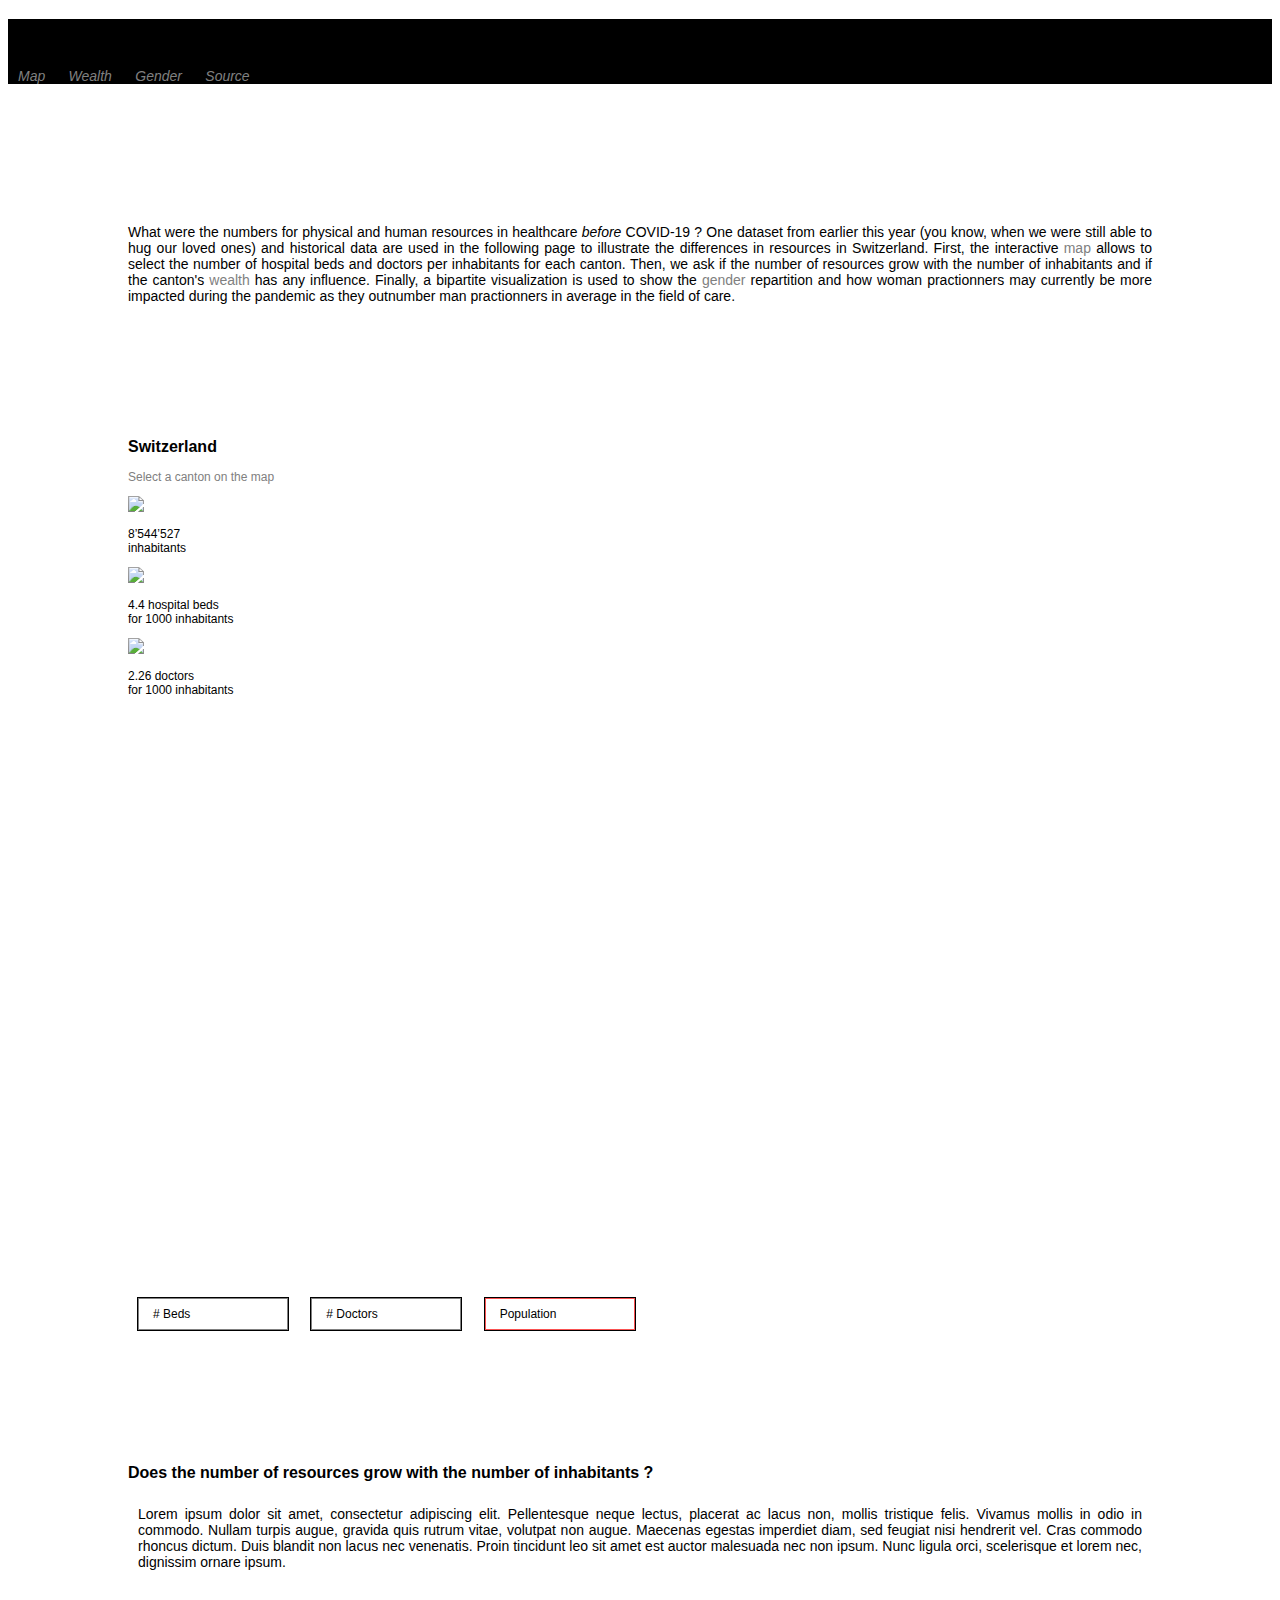
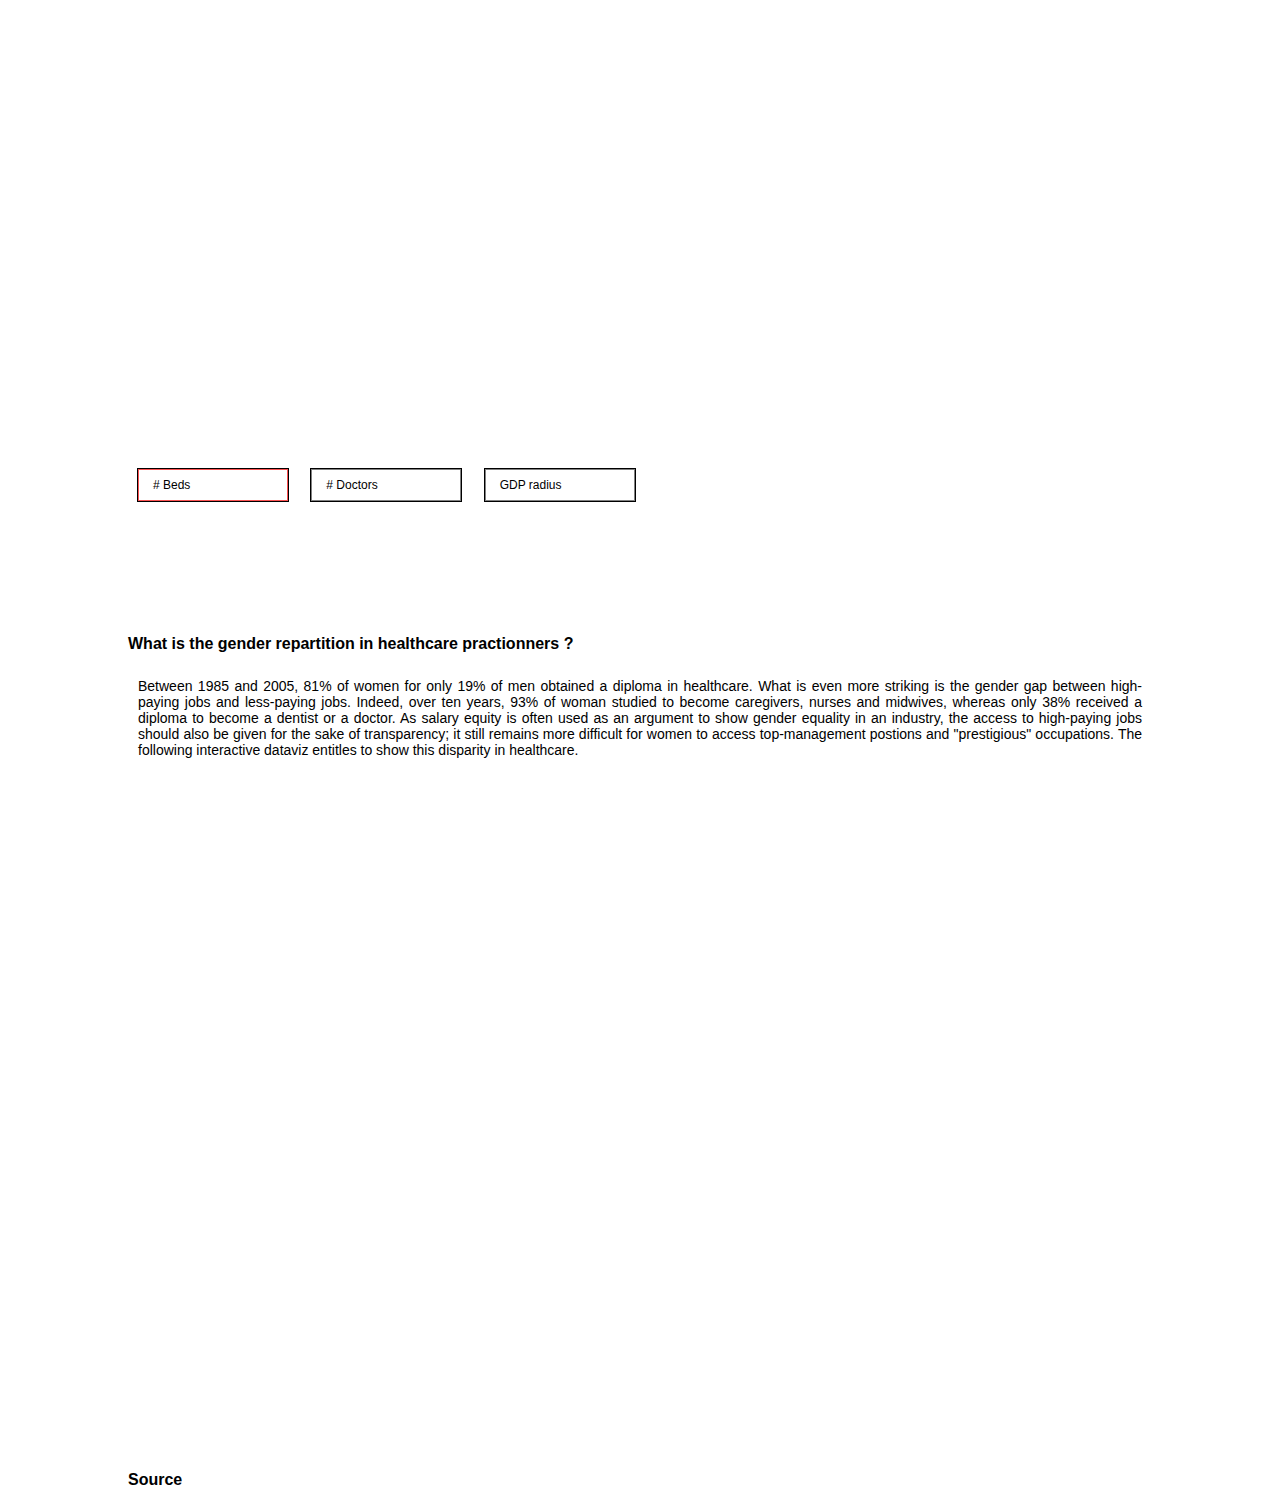
==== website/index.html @ 3dd5ef00 "Legend bubble adapting to radius" ====
<!DOCTYPE html>
<html lang="en">

<head>
    <title>Data Viz Project</title>
    <meta charset="utf-8">
    <meta name="viewport" content="width=device-width, user-scalable=no, minimum-scale=1.0, maximum-scale=1.0">
    <link rel="stylesheet" href="stylesheet/basic.css">
    <link rel="stylesheet" href="stylesheet/custom.css">
    <script src="https://ajax.googleapis.com/ajax/libs/jquery/3.1.1/jquery.min.js"></script>
</head>

<body class="w3-black">
    <header class="w3-top w3-center w3-padding-8">
        <h1>Healthcare Resources in Switzerland</h1>
        <div>
            <a class="btn" href="#section1">Map</a>
            <a class="btn" href="#section2">Wealth</a>
            <a class="btn" href="#section3">Gender</a>
            <a class="btn" href="#section4">Source</a>
        </div>
    </header>

    <!-- Main Content -->
    <div class="w3-animate-zoom w3-center ">
        <!-- Intro -->
        <div>
            <p class="sectionText" style="padding-top: 130px;">
                What were the numbers for physical and human resources in healthcare <i>before</i> COVID-19 ? One dataset from earlier this year (you know, when we were still able to hug our loved ones) and historical data are used in the following page
                to illustrate the differences in resources in Switzerland. First, the interactive
                <a href="#section1">map</a> allows to select the number of hospital beds and doctors per inhabitants for each canton. Then, we ask if the number of resources grow with the number of inhabitants and if the canton's <a href="#section2">wealth</a>                has any influence. Finally, a bipartite visualization is used to show the <a href="#section3">gender</a> repartition and how woman practionners may currently be more impacted during the pandemic as they outnumber man practionners in average
                in the field of care.
            </p>
        </div>
        <!-- Section 1: Interactive Map -->
        <div class="sectionPanel" id="section1">
            <h3 id="indicator-name">Switzerland</h3>
            <p> <a>Select a canton on the map</a></p>
            <div class="sectionIcons">
                <div class="w3-third">
                    <img class="icon" src="resources/demographic-icon.svg">
                    <p id="indicator-demographic">8’544’527 <br>inhabitants</p>
                </div>
                <div class="w3-third">
                    <img class="icon" src="resources/bed-icon.svg">
                    <p id="indicator-beds">4.4 hospital beds <br>for 1000 inhabitants</p>
                </div>
                <div class="w3-third">
                    <img class="icon" src="resources/doctor-icon.svg">
                    <p id="indicator-doctors">2.26 doctors <br>for 1000 inhabitants</p>
                </div>
            </div>
            <svg id="cholorpleth" width="100% " height="80%" viewBox="0 0 1280 720"></svg>
            <div class="btnCholorpleth">
                <div class="cholorplethButton" id="cholorpleth-beds"># Beds</div>
                <div class="cholorplethButton" id="cholorpleth-doctors"># Doctors</div>
                <div class="cholorplethButton activeCholorplethButton" id="cholorpleth-population">Population</div>
            </div>
        </div>

        <!-- Section 2: Bubble Chart -->
        <div class="sectionPanel" id="section2">
            <h3> Does the number of resources grow with the number of inhabitants ?</h3>
            <p class="sectionText">Lorem ipsum dolor sit amet, consectetur adipiscing elit. Pellentesque neque lectus, placerat ac lacus non, mollis tristique felis. Vivamus mollis in odio in commodo. Nullam turpis augue, gravida quis rutrum vitae, volutpat non augue. Maecenas
                egestas imperdiet diam, sed feugiat nisi hendrerit vel. Cras commodo rhoncus dictum. Duis blandit non lacus nec venenatis. Proin tincidunt leo sit amet est auctor malesuada nec non ipsum. Nunc ligula orci, scelerisque et lorem nec, dignissim
                ornare ipsum.
            </p>
            <svg id="bubbleChart" width="100%" height="80%" viewBox="0 0 1280 720"></svg>
            <div class="bubbleBtn">
                <div class="bubbleChartButton btnResources activeButton" id="btn-beds"># Beds</div>
                <div class="bubbleChartButton btnResources" id="btn-doctors"># Doctors</div>
                <div class="bubbleChartButton btnRadius" id="btn-radius-w">GDP radius</div>
            </div>
        </div>

        <!-- Section 3: Bipartite Graph -->
        <div class="sectionPanel" id="section3">
            <h3> What is the gender repartition in healthcare practionners ? </h3>
            <p class="sectionText"> Between 1985 and 2005, 81% of women for only 19% of men obtained a diploma in healthcare. What is even more striking is the gender gap between high-paying jobs and less-paying jobs. Indeed, over ten years, 93% of woman studied to become caregivers,
                nurses and midwives, whereas only 38% received a diploma to become a dentist or a doctor. As salary equity is often used as an argument to show gender equality in an industry, the access to high-paying jobs should also be given for the
                sake of transparency; it still remains more difficult for women to access top-management postions and "prestigious" occupations. The following interactive dataviz entitles to show this disparity in healthcare.
            </p>
            <svg id="bipartite" width="100%" height="80%" viewBox="0 0 1280 720"></svg>
        </div>

        <!-- Section 4: Source -->
        <div class="sectionPanel" id="section4">
            <h3> Source</h3>
        </div>
    </div>
    <!-- Load Scripts -->
    <script src="lib/d3.min.js"></script>
    <script src="lib/topojson.min.js"></script>
    <script src="lib/viz.min.js"></script>
    <script src="javascript/main.js"></script>
    <script src="javascript/buttons.js"></script>
    <script src="javascript/interactiveSwissMap.js"></script>
    <script src="javascript/bubbleChart.js"></script>
    <script src="javascript/genderBipartite.js"></script>
</body>
</htm
---- website/stylesheet/custom.css ----
html {
        scroll-behavior: smooth;
        font-family: "Avant Garde", Avantgarde, "Century Gothic", CenturyGothic, AppleGothic, sans-serif;
        font-size: 12px;
    }
    
    h1 {
        font-family: "Avant Garde", Avantgarde, "Century Gothic", CenturyGothic, AppleGothic, sans-serif;
        font-size: 28px;
        font-style: normal;
        font-variant: normal;
        font-weight: 700;
        line-height: 30px;
    }
    
    h3 {
        font-family: "Avant Garde", Avantgarde, "Century Gothic", CenturyGothic, AppleGothic, sans-serif;
        font-size: 16px;
        font-style: normal;
        font-variant: normal;
        font-weight: 700;
        line-height: 15.4px;
        padding-top: 45px;
    }
    
    p {
        font-size: 12px;
    }
    
    .sectionPanel {
        margin-left: auto;
        margin-right: auto;
        max-width: 1024px;
        padding-top: 64px;
    }
    
    .sectionText {
        max-width: 1024px;
        margin: auto;
        text-align: justify;
        padding: 10px;
        margin: 30;
        font-size: 14px;
    }
    
    a {
        text-decoration: none;
        color: grey;
    }
    
    .topnav {
        overflow: hidden;
        background-color: black;
        font-family: "Avant Garde", Avantgarde, "Century Gothic", CenturyGothic, AppleGothic, sans-serif;
    }
    
    .btn {
        border: none;
        outline: none;
        padding: 10px 10px;
        cursor: pointer;
        font-size: 14px;
        font-style: italic;
    }
    
    .active,
    .btn:hover {
        color: white;
        font-style: bold;
    }
    
    header {
        background-color: #000000;
        opacity: 1.0;
        margin-bottom: 10px;
    }
    
    footer {
        font-size: 9px;
        color: #808080;
        bottom: 0;
    }
    /* Labels */
    
    .label,
    .label-bipartite,
    .label-canton,
    .label-bubble {
        fill-opacity: 1;
        fill: rgb(255, 255, 255);
        font-size: 14px;
        font-family: "Avant Garde", Avantgarde, "Century Gothic", CenturyGothic, AppleGothic, sans-serif;
    }
    /* MAP */
    
    .canton {
        stroke-width: 0.5px;
        stroke: rgb(255, 255, 255);
    }
    
    .cholorplethButton {
        cursor: pointer;
        border: 1px solid grey;
        outline-style: solid;
        outline-width: 0.3px;
        display: inline-block;
        padding: 8px 14px;
        margin: 10px;
        font-size: 12px;
        width: 120px;
    }
    
    .cholorplethButton:hover {
        outline-width: 3px;
    }
    
    .activeCholorplethButton {
        border: 1px solid #F95151;
    }
    
    .btnCholorpleth {
        margin-top: 0px;
    }
    /* BUBBLE CHART */
    
    .bubbleChartButton {
        cursor: pointer;
        border: 1px solid grey;
        outline-style: solid;
        outline-width: 0.3px;
        display: inline-block;
        padding: 8px 14px;
        margin: 10px;
        font-size: 12px;
        width: 120px;
    }
    
    .bubbleChartButton:hover {
        outline-width: 3px;
    }
    
    .activeButton {
        border: 1px solid #F95151;
    }
    
    .bubbleBtn {
        margin-top: -100px;
    }
    
    circle {
        stroke: white;
        stroke-width: 1px;
    }
    
    .bubble-blue {
        fill: #4287f5;
    }
    
    .bubble-red {
        fill: #F95151;
    }
    
    .legend-bubble {
        fill-opacity: 1;
        fill: rgb(255, 255, 255);
        font-size: 14px;
        font-family: "Avant Garde", Avantgarde, "Century Gothic", CenturyGothic, AppleGothic, sans-serif;
    }
    /* BIPARTITE */
    
    .mainBars {
        shape-rendering: auto;
        fill-opacity: 0;
        stroke-width: 2px;
        stroke: rgb(255, 255, 255);
        stroke-opacity: 0;
    }
    
    .subBars {
        shape-rendering: crispEdges;
    }
    
    .edges {
        stroke: none;
        fill-opacity: 0.3;
    }
    
    .perc {
        fill-opacity: 0.6;
        fill: rgb(255, 255, 255);
        font-size: 10px;
        font-family: "Avant Garde", Avantgarde, "Century Gothic", CenturyGothic, AppleGothic, sans-serif;
    }
    
    @media only screen and (max-device-width: 993px) {
        h3 {
            font-size: 12px;
            padding-top: 8px;
        }
        p {
            font-size: 10px;
        }
        .sectionText {
            font-size: 10px;
        }
        .sectionPanel {
            padding-top: 16px;
        }
        .icon {
            max-width: 8%;
            height: auto;
        }
        .bubbleChartButton {
            border: 1px solid grey;
            outline-style: solid;
            outline-width: 0.3px;
            padding: 3px 0px;
            margin: 1px;
            font-size: 8px;
            width: 70px;
        }
        .bubbleBtn {
            margin-top: -20px;
        }
        .cholorplethButton {
            border: 1px solid grey;
            outline-style: solid;
            outline-width: 0.3px;
            padding: 3px 0px;
            margin: 1px;
            font-size: 8px;
            width: 70px;
        }
    }
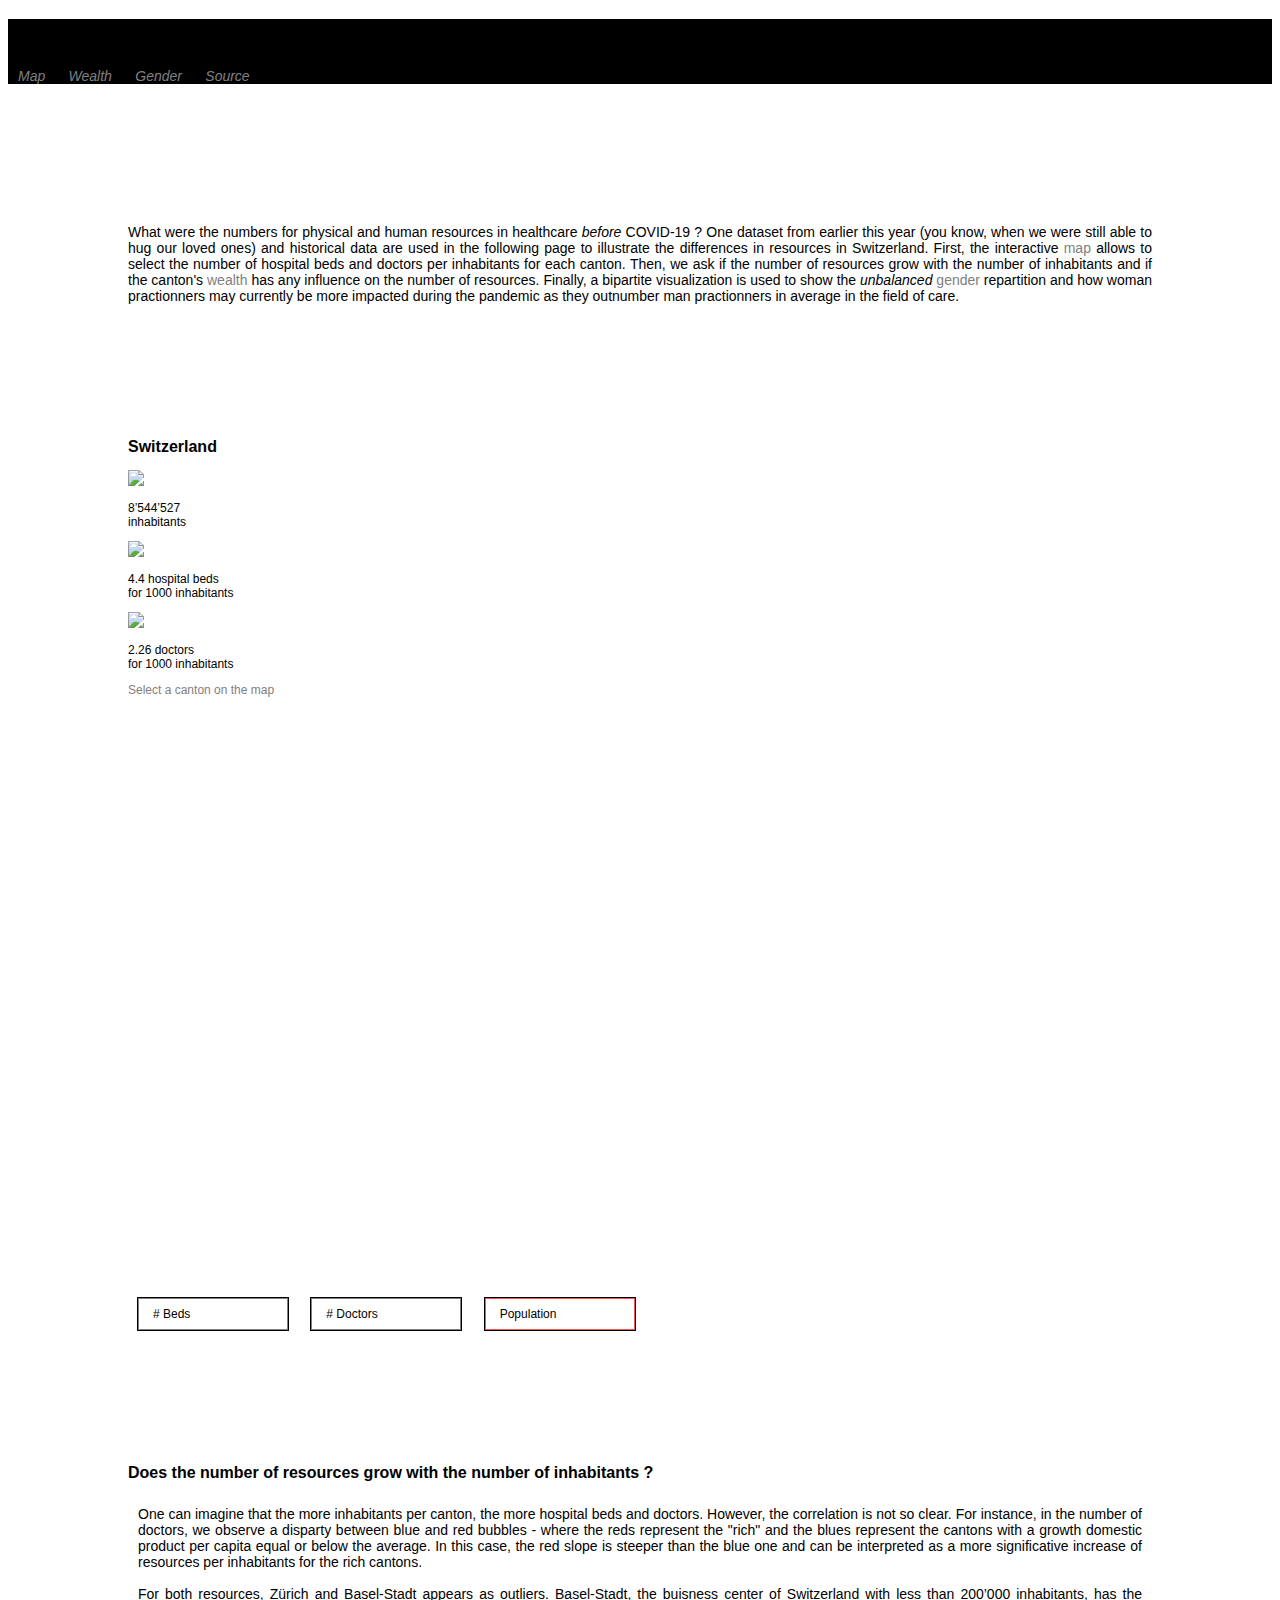
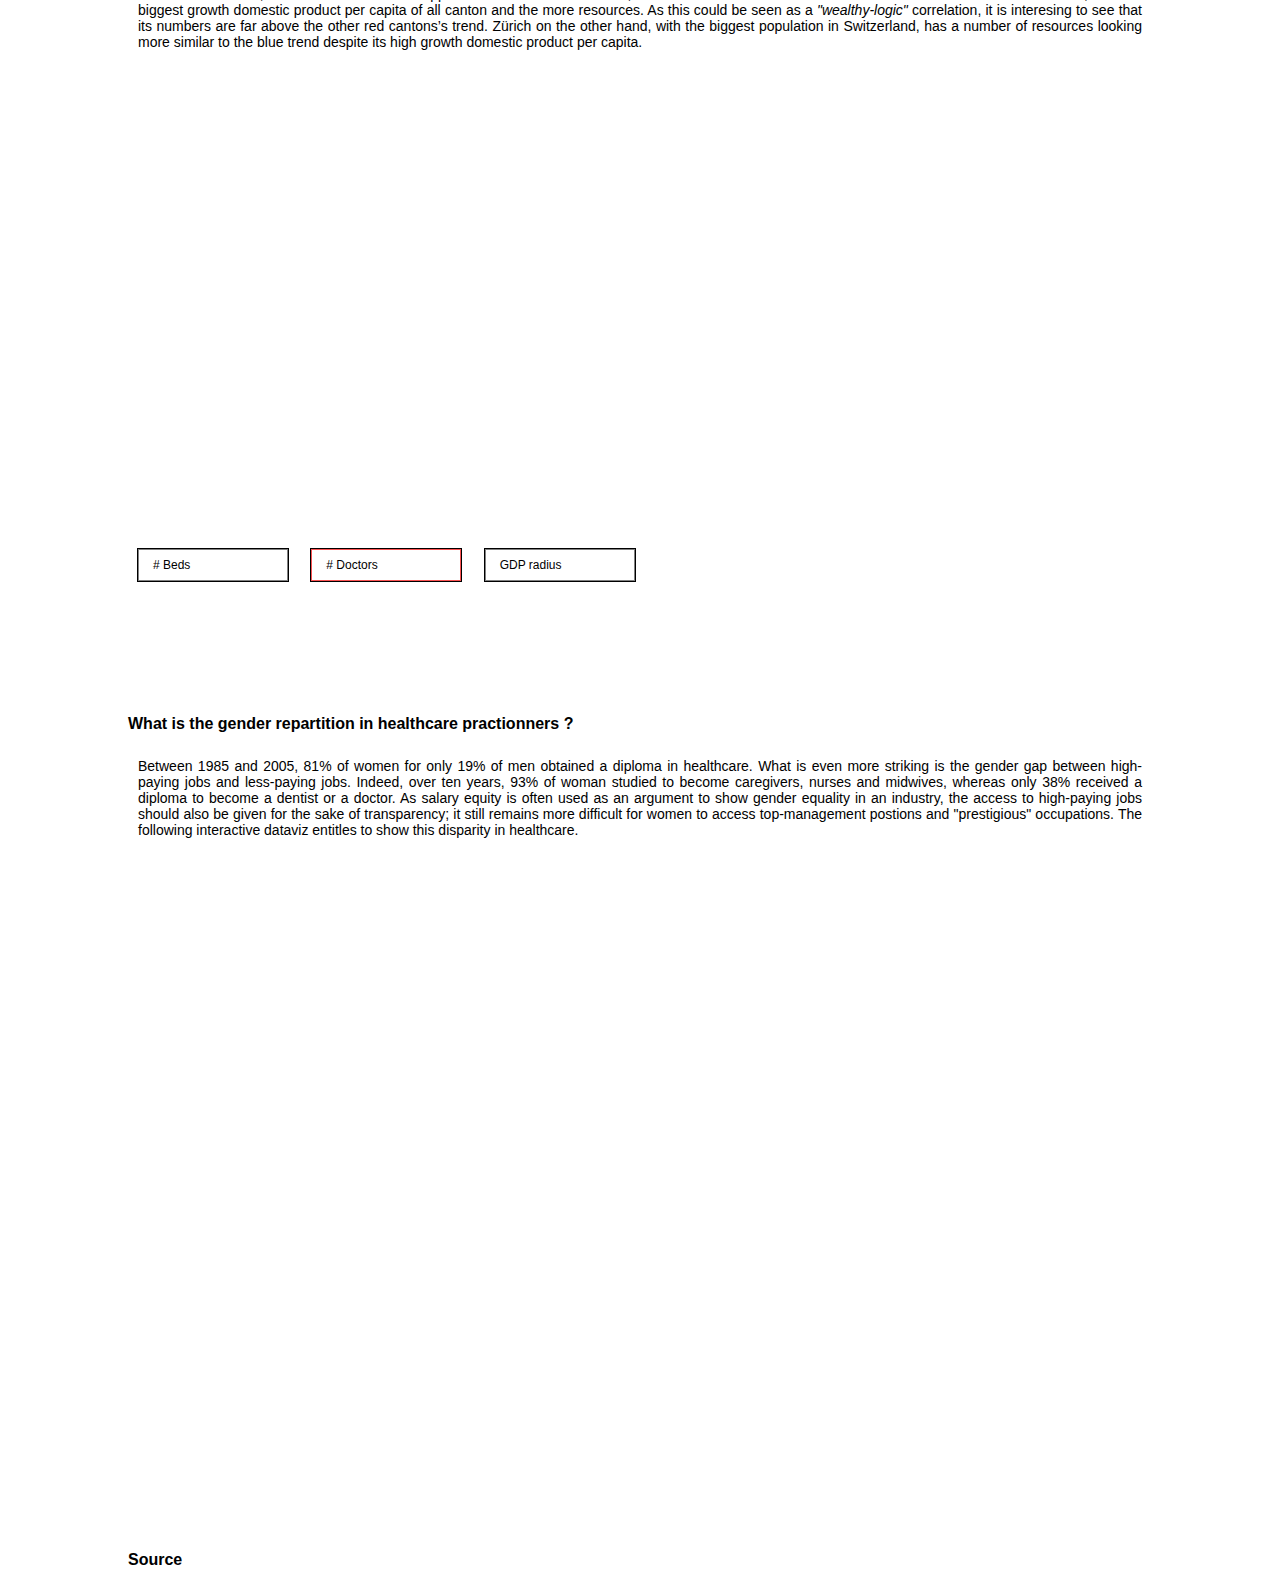
==== commit 82e2125f: "Text for second section" ====
--- a/website/index.html
+++ b/website/index.html
@@ -28,14 +28,13 @@
             <p class="sectionText" style="padding-top: 130px;">
                 What were the numbers for physical and human resources in healthcare <i>before</i> COVID-19 ? One dataset from earlier this year (you know, when we were still able to hug our loved ones) and historical data are used in the following page
                 to illustrate the differences in resources in Switzerland. First, the interactive
-                <a href="#section1">map</a> allows to select the number of hospital beds and doctors per inhabitants for each canton. Then, we ask if the number of resources grow with the number of inhabitants and if the canton's <a href="#section2">wealth</a>                has any influence. Finally, a bipartite visualization is used to show the <a href="#section3">gender</a> repartition and how woman practionners may currently be more impacted during the pandemic as they outnumber man practionners in average
-                in the field of care.
+                <a href="#section1">map</a> allows to select the number of hospital beds and doctors per inhabitants for each canton. Then, we ask if the number of resources grow with the number of inhabitants and if the canton's <a href="#section2">wealth</a>                has any influence on the number of resources. Finally, a bipartite visualization is used to show the <i>unbalanced</i> <a href="#section3">gender</a> repartition and how woman practionners may currently be more impacted during the pandemic
+                as they outnumber man practionners in average in the field of care.
             </p>
         </div>
         <!-- Section 1: Interactive Map -->
         <div class="sectionPanel" id="section1">
             <h3 id="indicator-name">Switzerland</h3>
-            <p> <a>Select a canton on the map</a></p>
             <div class="sectionIcons">
                 <div class="w3-third">
                     <img class="icon" src="resources/demographic-icon.svg">
@@ -49,6 +48,8 @@
                     <img class="icon" src="resources/doctor-icon.svg">
                     <p id="indicator-doctors">2.26 doctors <br>for 1000 inhabitants</p>
                 </div>
+                <p> <a>Select a canton on the map</a></p>
+
             </div>
             <svg id="cholorpleth" width="100% " height="80%" viewBox="0 0 1280 720"></svg>
             <div class="btnCholorpleth">
@@ -61,14 +62,18 @@
         <!-- Section 2: Bubble Chart -->
         <div class="sectionPanel" id="section2">
             <h3> Does the number of resources grow with the number of inhabitants ?</h3>
-            <p class="sectionText">Lorem ipsum dolor sit amet, consectetur adipiscing elit. Pellentesque neque lectus, placerat ac lacus non, mollis tristique felis. Vivamus mollis in odio in commodo. Nullam turpis augue, gravida quis rutrum vitae, volutpat non augue. Maecenas
-                egestas imperdiet diam, sed feugiat nisi hendrerit vel. Cras commodo rhoncus dictum. Duis blandit non lacus nec venenatis. Proin tincidunt leo sit amet est auctor malesuada nec non ipsum. Nunc ligula orci, scelerisque et lorem nec, dignissim
-                ornare ipsum.
+            <p class="sectionText">One can imagine that the more inhabitants per canton, the more hospital beds and doctors. However, the correlation is not so clear. For instance, in the number of doctors, we observe a disparty between blue and red bubbles - where the reds
+                represent the "rich" and the blues represent the cantons with a growth domestic product per capita equal or below the average. In this case, the red slope is steeper than the blue one and can be interpreted as a more significative increase
+                of resources per inhabitants for the rich cantons.
+
+                <br><br> For both resources, Zürich and Basel-Stadt appears as outliers. Basel-Stadt, the buisness center of Switzerland with less than 200’000 inhabitants, has the biggest growth domestic product per capita of all canton and the more
+                resources. As this could be seen as a <i> "wealthy-logic" </i> correlation, it is interesing to see that its numbers are far above the other red cantons’s trend. Zürich on the other hand, with the biggest population in Switzerland, has
+                a number of resources looking more similar to the blue trend despite its high growth domestic product per capita.
             </p>
             <svg id="bubbleChart" width="100%" height="80%" viewBox="0 0 1280 720"></svg>
             <div class="bubbleBtn">
-                <div class="bubbleChartButton btnResources activeButton" id="btn-beds"># Beds</div>
-                <div class="bubbleChartButton btnResources" id="btn-doctors"># Doctors</div>
+                <div class="bubbleChartButton btnResources" id="btn-beds"># Beds</div>
+                <div class="bubbleChartButton btnResources activeButton" id="btn-doctors"># Doctors</div>
                 <div class="bubbleChartButton btnRadius" id="btn-radius-w">GDP radius</div>
             </div>
         </div>
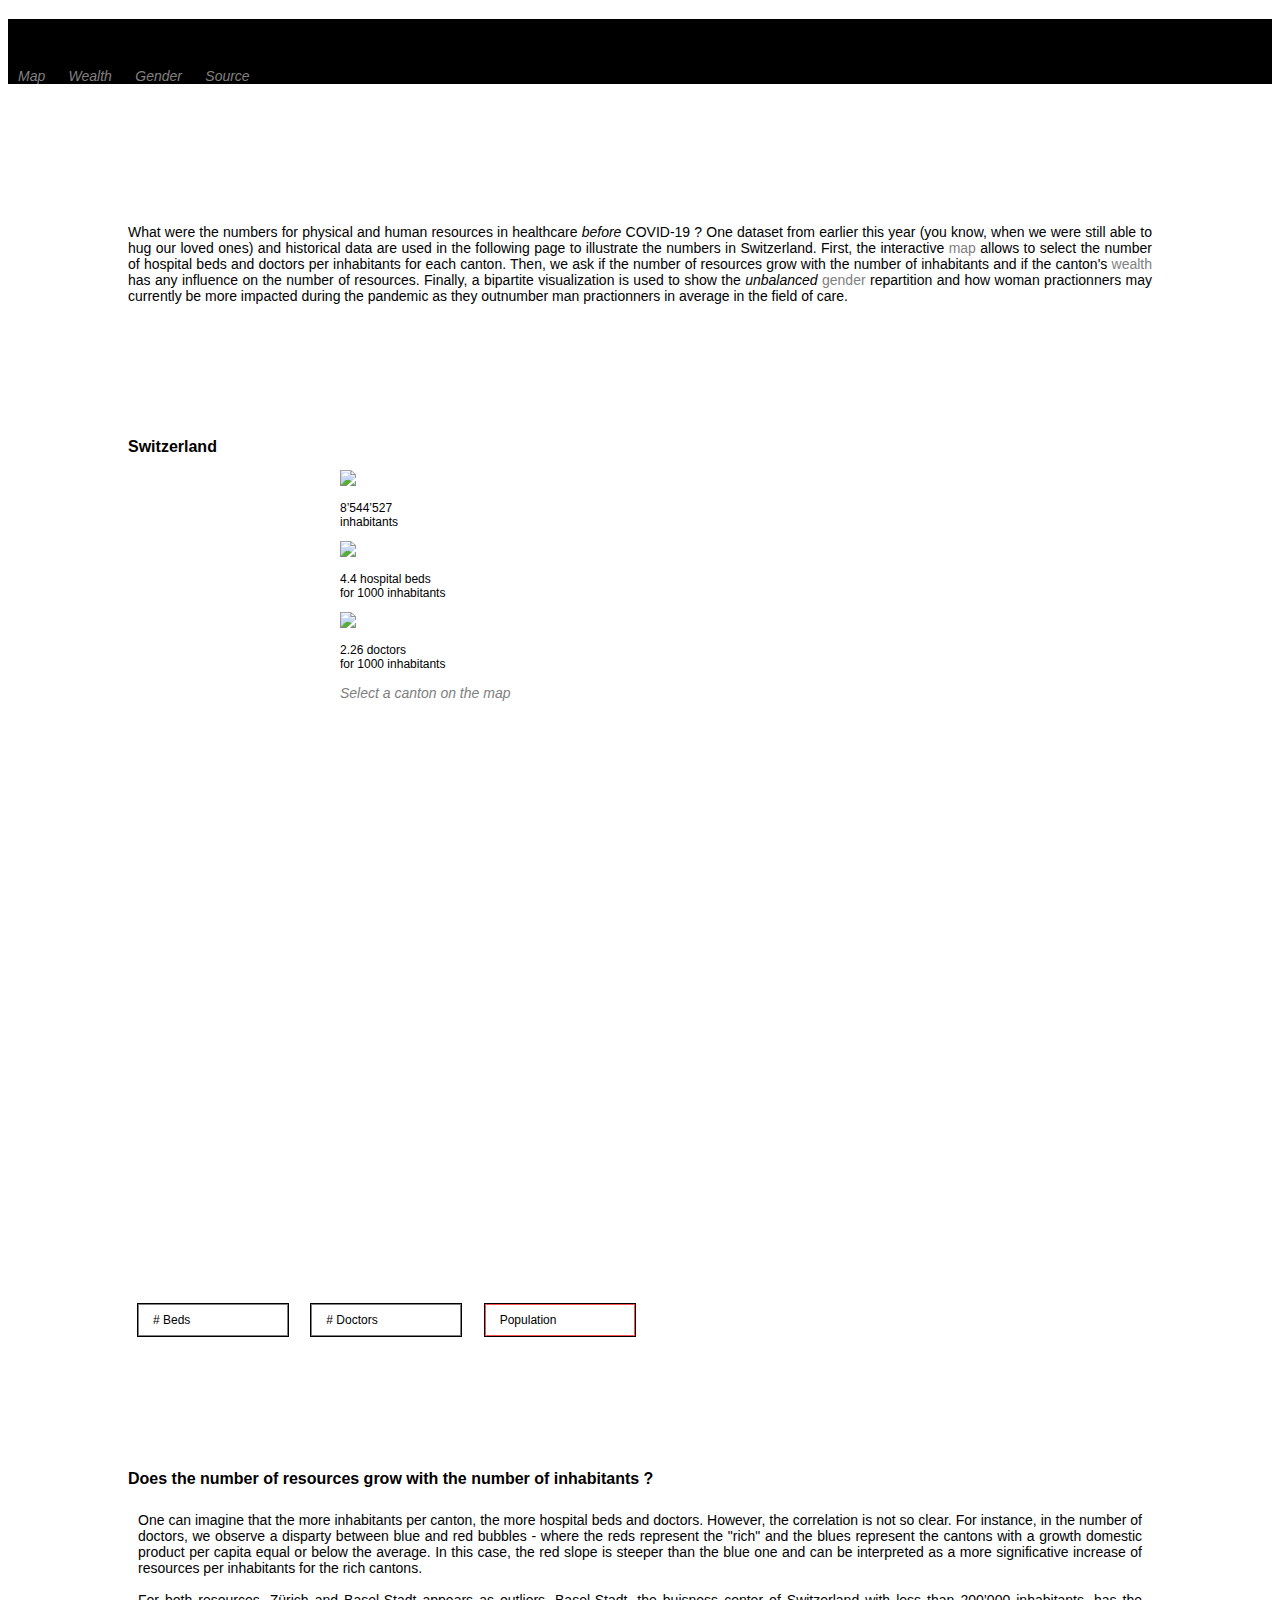
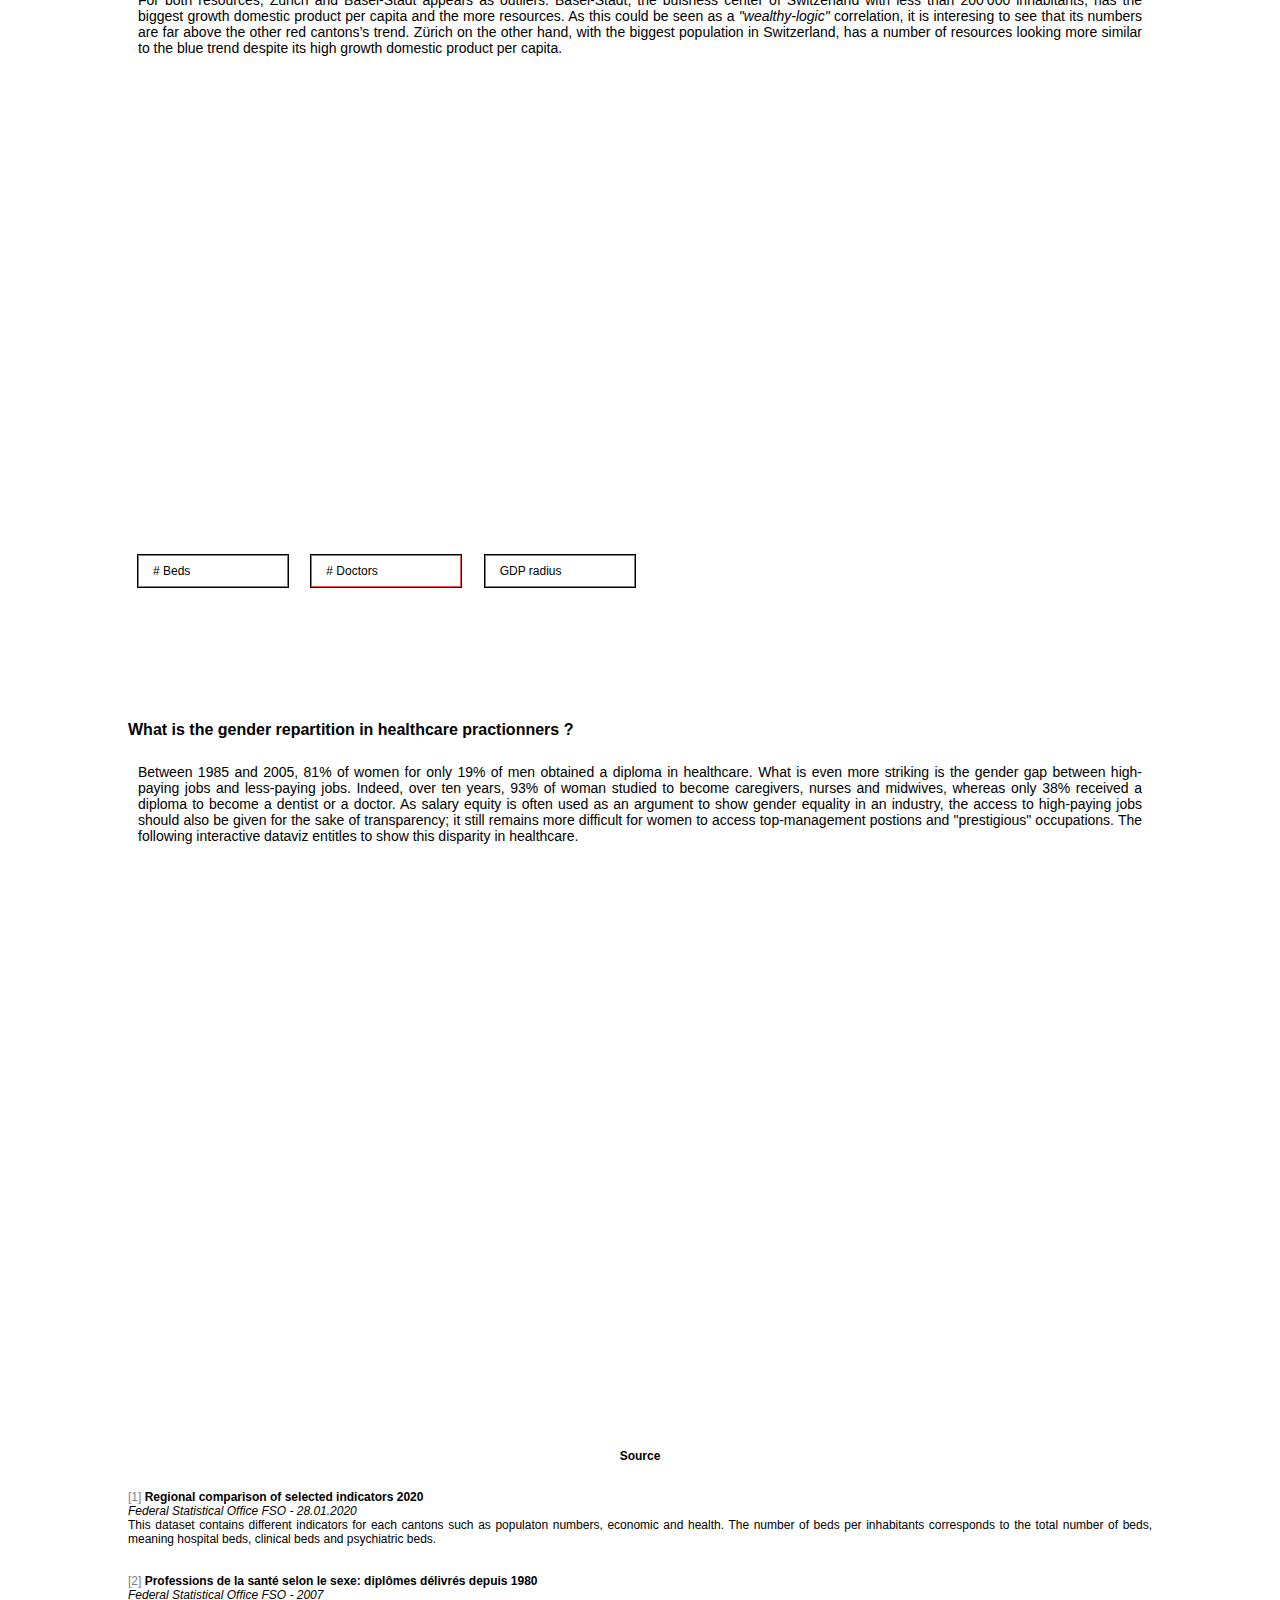
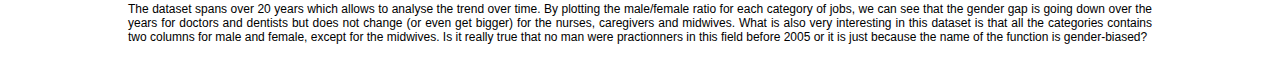
==== commit f0baf276: "Add instruction to interact with legends" ====
--- a/website/index.html
+++ b/website/index.html
@@ -27,7 +27,7 @@
         <div>
             <p class="sectionText" style="padding-top: 130px;">
                 What were the numbers for physical and human resources in healthcare <i>before</i> COVID-19 ? One dataset from earlier this year (you know, when we were still able to hug our loved ones) and historical data are used in the following page
-                to illustrate the differences in resources in Switzerland. First, the interactive
+                to illustrate the numbers in Switzerland. First, the interactive
                 <a href="#section1">map</a> allows to select the number of hospital beds and doctors per inhabitants for each canton. Then, we ask if the number of resources grow with the number of inhabitants and if the canton's <a href="#section2">wealth</a>                has any influence on the number of resources. Finally, a bipartite visualization is used to show the <i>unbalanced</i> <a href="#section3">gender</a> repartition and how woman practionners may currently be more impacted during the pandemic
                 as they outnumber man practionners in average in the field of care.
             </p>
@@ -48,8 +48,7 @@
                     <img class="icon" src="resources/doctor-icon.svg">
                     <p id="indicator-doctors">2.26 doctors <br>for 1000 inhabitants</p>
                 </div>
-                <p> <a>Select a canton on the map</a></p>
-
+                <p class="instruction">Select a canton on the map</p>
             </div>
             <svg id="cholorpleth" width="100% " height="80%" viewBox="0 0 1280 720"></svg>
             <div class="btnCholorpleth">
@@ -66,9 +65,9 @@
                 represent the "rich" and the blues represent the cantons with a growth domestic product per capita equal or below the average. In this case, the red slope is steeper than the blue one and can be interpreted as a more significative increase
                 of resources per inhabitants for the rich cantons.
 
-                <br><br> For both resources, Zürich and Basel-Stadt appears as outliers. Basel-Stadt, the buisness center of Switzerland with less than 200’000 inhabitants, has the biggest growth domestic product per capita of all canton and the more
-                resources. As this could be seen as a <i> "wealthy-logic" </i> correlation, it is interesing to see that its numbers are far above the other red cantons’s trend. Zürich on the other hand, with the biggest population in Switzerland, has
-                a number of resources looking more similar to the blue trend despite its high growth domestic product per capita.
+                <br><br> For both resources, Zürich and Basel-Stadt appears as outliers. Basel-Stadt, the buisness center of Switzerland with less than 200’000 inhabitants, has the biggest growth domestic product per capita and the more resources. As
+                this could be seen as a <i> "wealthy-logic" </i> correlation, it is interesing to see that its numbers are far above the other red cantons’s trend. Zürich on the other hand, with the biggest population in Switzerland, has a number of resources
+                looking more similar to the blue trend despite its high growth domestic product per capita.
             </p>
             <svg id="bubbleChart" width="100%" height="80%" viewBox="0 0 1280 720"></svg>
             <div class="bubbleBtn">
@@ -89,8 +88,19 @@
         </div>
 
         <!-- Section 4: Source -->
-        <div class="sectionPanel" id="section4">
-            <h3> Source</h3>
+        <div id="section4">
+            <h3 class="sectionSource"> Source</h3>
+            <p class="sectionSource">
+                <a href="https://opendata.swiss/en/dataset/ausgewahlte-indikatoren-im-regionalen-vergleich-2020-kantone" target="_blank">[1]</a><b> Regional comparison of selected indicators 2020</b> <br><i> Federal Statistical Office FSO - 28.01.2020</i>
+                <br>This dataset contains different indicators for each cantons such as populaton numbers, economic and health. The number of beds per inhabitants corresponds to the total number of beds, meaning hospital beds, clinical beds and psychiatric
+                beds.
+                <br><br><br>
+                <a href="https://opendata.swiss/en/dataset/gesundheitsberufe-nach-geschlecht-diplomierungen-seit-1980" target="_blank">[2]</a><b> Professions de la santé selon le sexe: diplômes délivrés depuis 1980</b> <br><i> Federal Statistical Office FSO - 2007 </i>
+                <br>The dataset spans over 20 years which allows to analyse the trend over time. By plotting the male/female ratio for each category of jobs, we can see that the gender gap is going down over the years for doctors and dentists but does
+                not change (or even get bigger) for the nurses, caregivers and midwives. What is also very interesting in this dataset is that all the categories contains two columns for male and female, except for the midwives. Is it really true that
+                no man were practionners in this field before 2005 or it is just because the name of the function is gender-biased?
+                <br>
+            </p>
         </div>
     </div>
     <!-- Load Scripts -->
@@ -103,4 +113,5 @@
     <script src="javascript/bubbleChart.js"></script>
     <script src="javascript/genderBipartite.js"></script>
 </body>
-</htm+
+</html>--- a/website/stylesheet/custom.css
+++ b/website/stylesheet/custom.css
@@ -1,11 +1,11 @@
     html {
         scroll-behavior: smooth;
-        font-family: "Avant Garde", Avantgarde, "Century Gothic", CenturyGothic, AppleGothic, sans-serif;
+        font-family: "Futura", "Trebuchet MS", Arial, sans-serif;
         font-size: 12px;
     }
     
     h1 {
-        font-family: "Avant Garde", Avantgarde, "Century Gothic", CenturyGothic, AppleGothic, sans-serif;
+        font-family: "Futura", "Trebuchet MS", Arial, sans-serif;
         font-size: 28px;
         font-style: normal;
         font-variant: normal;
@@ -14,7 +14,7 @@
     }
     
     h3 {
-        font-family: "Avant Garde", Avantgarde, "Century Gothic", CenturyGothic, AppleGothic, sans-serif;
+        font-family: "Futura", "Trebuchet MS", Arial, sans-serif;
         font-size: 16px;
         font-style: normal;
         font-variant: normal;
@@ -24,6 +24,7 @@
     }
     
     p {
+        font-family: "Futura", "Trebuchet MS", Arial, sans-serif;
         font-size: 12px;
     }
     
@@ -35,26 +36,45 @@
     }
     
     .sectionText {
+        font-family: "Futura", "Trebuchet MS", Arial, sans-serif;
+        font-size: 14px;
+        text-align: justify;
+        max-width: 1024px;
+        padding: 10px;
+        margin: auto;
+        margin: 30;
+    }
+    
+    .sectionSource {
+        font-family: "Futura", "Trebuchet MS", Arial, sans-serif;
+        font-size: 12px;
+        text-align: justify;
         max-width: 1024px;
         margin: auto;
-        text-align: justify;
+        margin: 30;
         padding: 10px;
-        margin: 30;
-        font-size: 14px;
+    }
+    
+    h3.sectionSource {
+        text-align: center;
+        padding: 16px;
+        margin: auto;
     }
     
     a {
+        font-family: "Futura", "Trebuchet MS", Arial, sans-serif;
         text-decoration: none;
         color: grey;
     }
     
     .topnav {
+        font-family: "Futura", "Trebuchet MS", Arial, sans-serif;
         overflow: hidden;
         background-color: black;
-        font-family: "Avant Garde", Avantgarde, "Century Gothic", CenturyGothic, AppleGothic, sans-serif;
     }
     
     .btn {
+        font-family: "Futura", "Trebuchet MS", Arial, sans-serif;
         border: none;
         outline: none;
         padding: 10px 10px;
@@ -70,12 +90,14 @@
     }
     
     header {
+        font-family: "Futura", "Trebuchet MS", Arial, sans-serif;
         background-color: #000000;
         opacity: 1.0;
         margin-bottom: 10px;
     }
     
     footer {
+        font-family: "Futura", "Trebuchet MS", Arial, sans-serif;
         font-size: 9px;
         color: #808080;
         bottom: 0;
@@ -86,10 +108,19 @@
     .label-bipartite,
     .label-canton,
     .label-bubble {
+        font-family: "Futura", "Trebuchet MS", Arial, sans-serif;
         fill-opacity: 1;
         fill: rgb(255, 255, 255);
         font-size: 14px;
-        font-family: "Avant Garde", Avantgarde, "Century Gothic", CenturyGothic, AppleGothic, sans-serif;
+    }
+    
+    .instruction {
+        font-family: "Futura", "Trebuchet MS", Arial, sans-serif;
+        font-style: italic;
+        font-size: 14px;
+        color: grey;
+        fill: grey;
+        fill-opacity: 1;
     }
     /* MAP */
     
@@ -99,6 +130,7 @@
     }
     
     .cholorplethButton {
+        font-family: "Futura", "Trebuchet MS", Arial, sans-serif;
         cursor: pointer;
         border: 1px solid grey;
         outline-style: solid;
@@ -121,9 +153,15 @@
     .btnCholorpleth {
         margin-top: 0px;
     }
+    
+    .sectionIcons {
+        max-width: 600px;
+        margin: 0 auto;
+    }
     /* BUBBLE CHART */
     
     .bubbleChartButton {
+        font-family: "Futura", "Trebuchet MS", Arial, sans-serif;
         cursor: pointer;
         border: 1px solid grey;
         outline-style: solid;
@@ -161,14 +199,16 @@
     }
     
     .legend-bubble {
+        font-family: "Futura", "Trebuchet MS", Arial, sans-serif;
         fill-opacity: 1;
         fill: rgb(255, 255, 255);
         font-size: 14px;
-        font-family: "Avant Garde", Avantgarde, "Century Gothic", CenturyGothic, AppleGothic, sans-serif;
+        font-family: "Futura", "Trebuchet MS", Arial, sans-serif;
     }
     /* BIPARTITE */
     
     .mainBars {
+        font-family: "Futura", "Trebuchet MS", Arial, sans-serif;
         shape-rendering: auto;
         fill-opacity: 0;
         stroke-width: 2px;
@@ -177,6 +217,7 @@
     }
     
     .subBars {
+        font-family: "Futura", "Trebuchet MS", Arial, sans-serif;
         shape-rendering: crispEdges;
     }
     
@@ -186,10 +227,10 @@
     }
     
     .perc {
+        font-family: "Futura", "Trebuchet MS", Arial, sans-serif;
         fill-opacity: 0.6;
         fill: rgb(255, 255, 255);
         font-size: 10px;
-        font-family: "Avant Garde", Avantgarde, "Century Gothic", CenturyGothic, AppleGothic, sans-serif;
     }
     
     @media only screen and (max-device-width: 993px) {
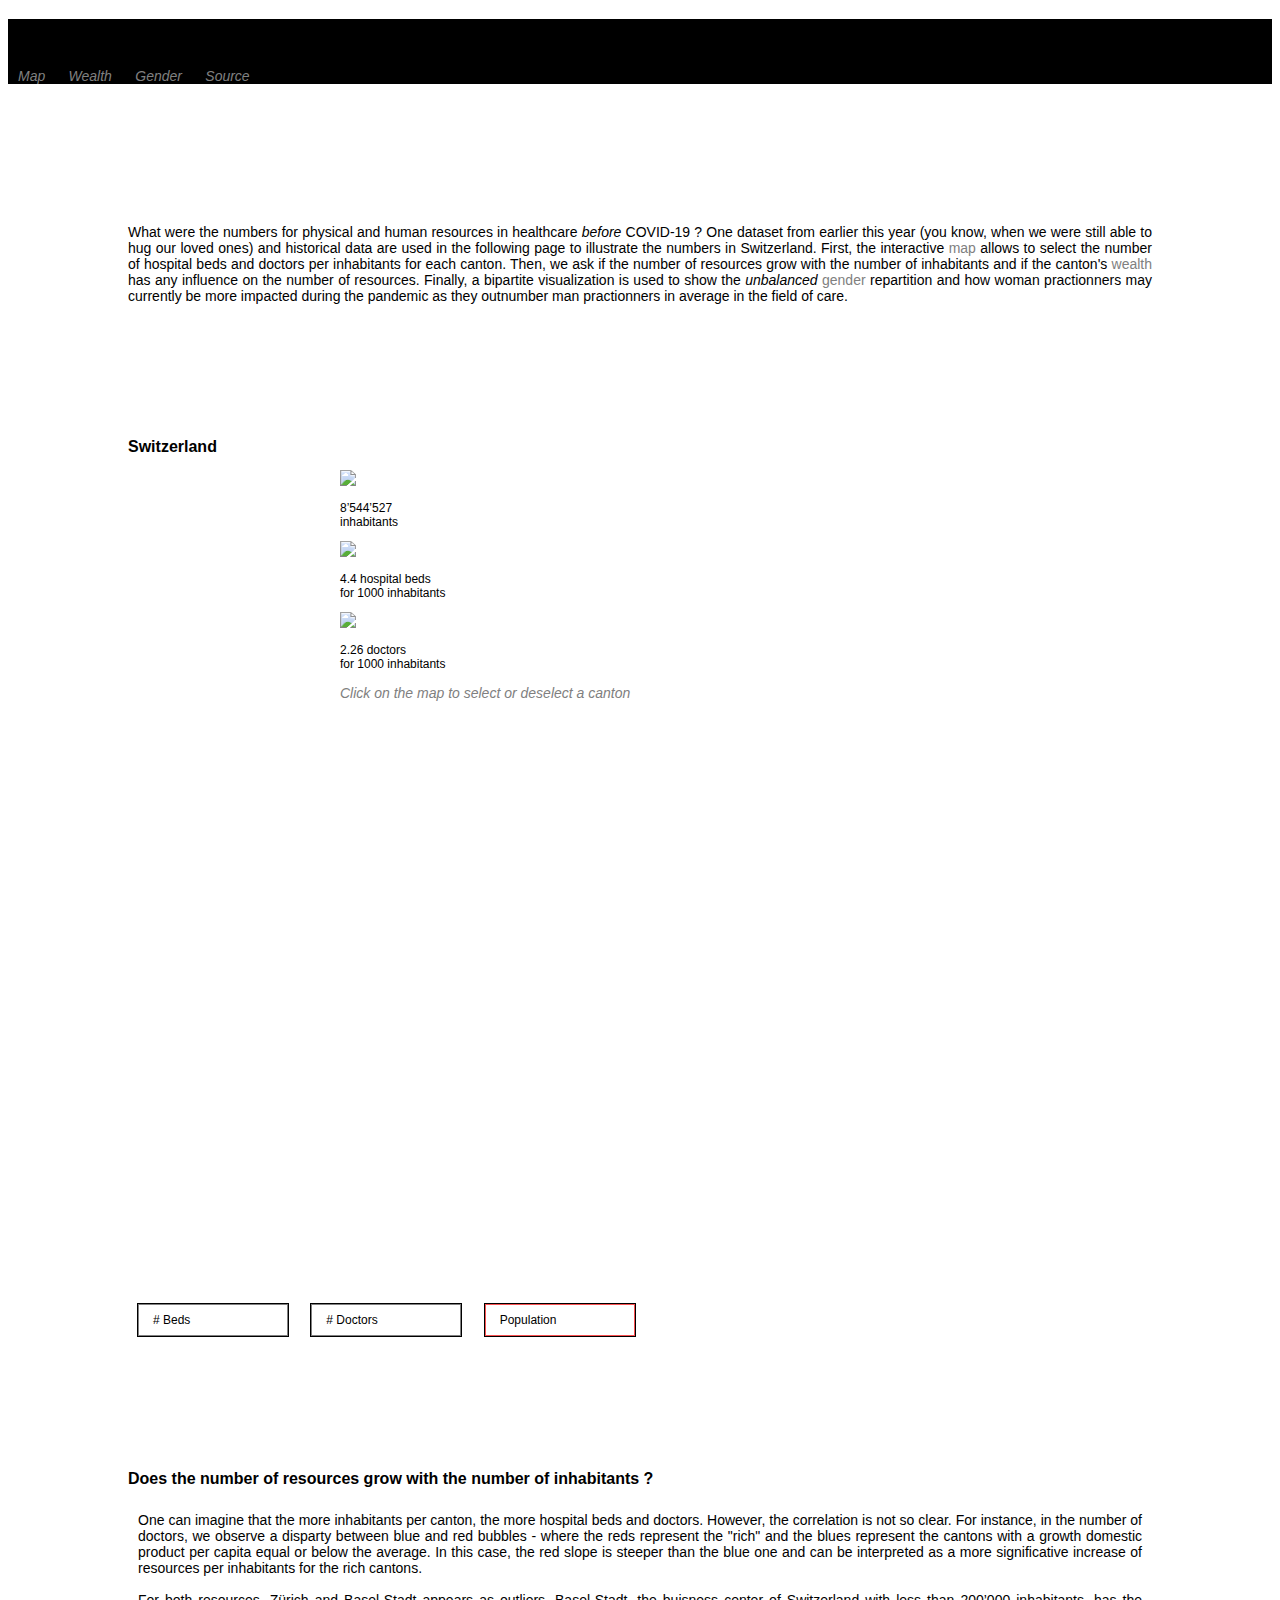
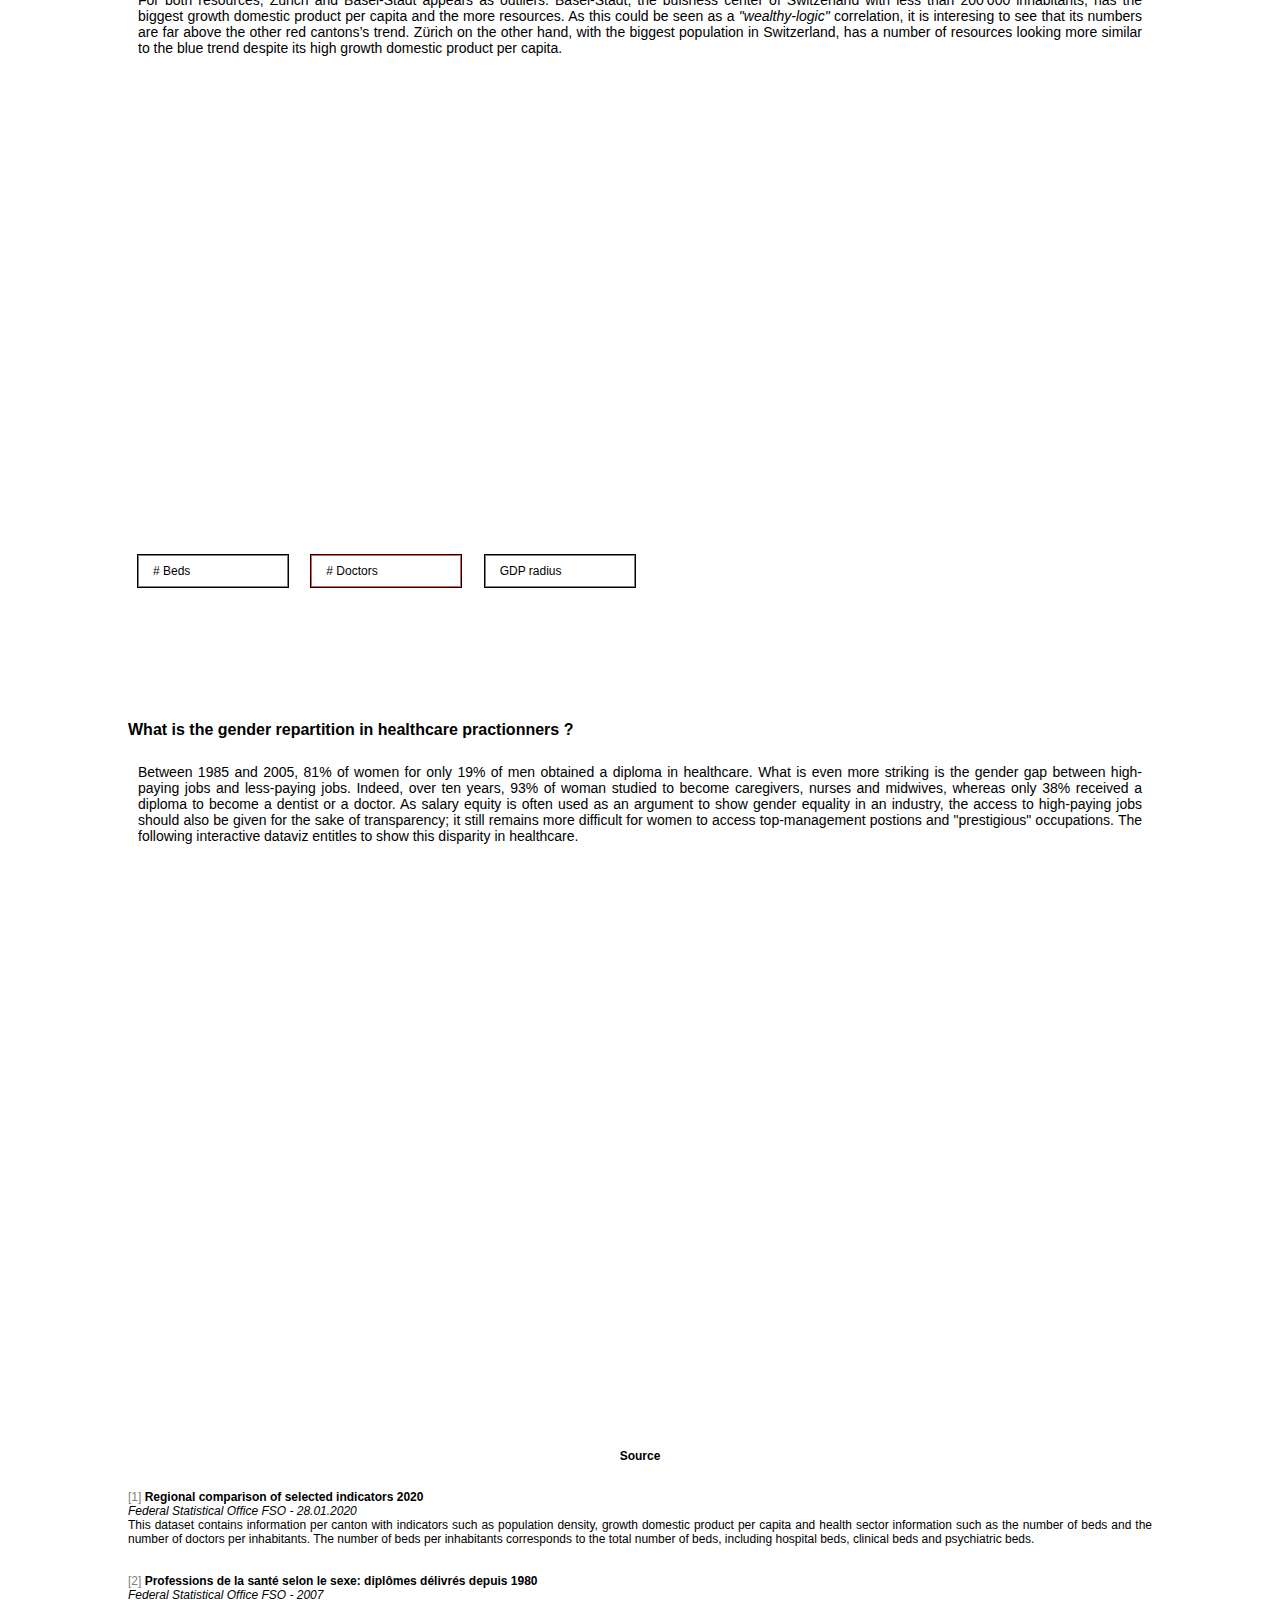
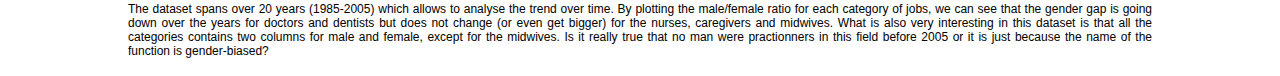
==== commit 4ae3b46c: "Add gdp per capita information on click" ====
--- a/website/index.html
+++ b/website/index.html
@@ -48,7 +48,7 @@
                     <img class="icon" src="resources/doctor-icon.svg">
                     <p id="indicator-doctors">2.26 doctors <br>for 1000 inhabitants</p>
                 </div>
-                <p class="instruction">Select a canton on the map</p>
+                <p class="instruction">Click on the map to select or deselect a canton</p>
             </div>
             <svg id="cholorpleth" width="100% " height="80%" viewBox="0 0 1280 720"></svg>
             <div class="btnCholorpleth">
@@ -92,13 +92,13 @@
             <h3 class="sectionSource"> Source</h3>
             <p class="sectionSource">
                 <a href="https://opendata.swiss/en/dataset/ausgewahlte-indikatoren-im-regionalen-vergleich-2020-kantone" target="_blank">[1]</a><b> Regional comparison of selected indicators 2020</b> <br><i> Federal Statistical Office FSO - 28.01.2020</i>
-                <br>This dataset contains different indicators for each cantons such as populaton numbers, economic and health. The number of beds per inhabitants corresponds to the total number of beds, meaning hospital beds, clinical beds and psychiatric
-                beds.
+                <br>This dataset contains information per canton with indicators such as population density, growth domestic product per capita and health sector information such as the number of beds and the number of doctors per inhabitants. The number
+                of beds per inhabitants corresponds to the total number of beds, including hospital beds, clinical beds and psychiatric beds.
                 <br><br><br>
                 <a href="https://opendata.swiss/en/dataset/gesundheitsberufe-nach-geschlecht-diplomierungen-seit-1980" target="_blank">[2]</a><b> Professions de la santé selon le sexe: diplômes délivrés depuis 1980</b> <br><i> Federal Statistical Office FSO - 2007 </i>
-                <br>The dataset spans over 20 years which allows to analyse the trend over time. By plotting the male/female ratio for each category of jobs, we can see that the gender gap is going down over the years for doctors and dentists but does
-                not change (or even get bigger) for the nurses, caregivers and midwives. What is also very interesting in this dataset is that all the categories contains two columns for male and female, except for the midwives. Is it really true that
-                no man were practionners in this field before 2005 or it is just because the name of the function is gender-biased?
+                <br>The dataset spans over 20 years (1985-2005) which allows to analyse the trend over time. By plotting the male/female ratio for each category of jobs, we can see that the gender gap is going down over the years for doctors and dentists
+                but does not change (or even get bigger) for the nurses, caregivers and midwives. What is also very interesting in this dataset is that all the categories contains two columns for male and female, except for the midwives. Is it really
+                true that no man were practionners in this field before 2005 or it is just because the name of the function is gender-biased?
                 <br>
             </p>
         </div>
--- a/website/stylesheet/custom.css
+++ b/website/stylesheet/custom.css
@@ -107,7 +107,8 @@
     .label,
     .label-bipartite,
     .label-canton,
-    .label-bubble {
+    .label-bubble,
+    .label-gdp {
         font-family: "Futura", "Trebuchet MS", Arial, sans-serif;
         fill-opacity: 1;
         fill: rgb(255, 255, 255);
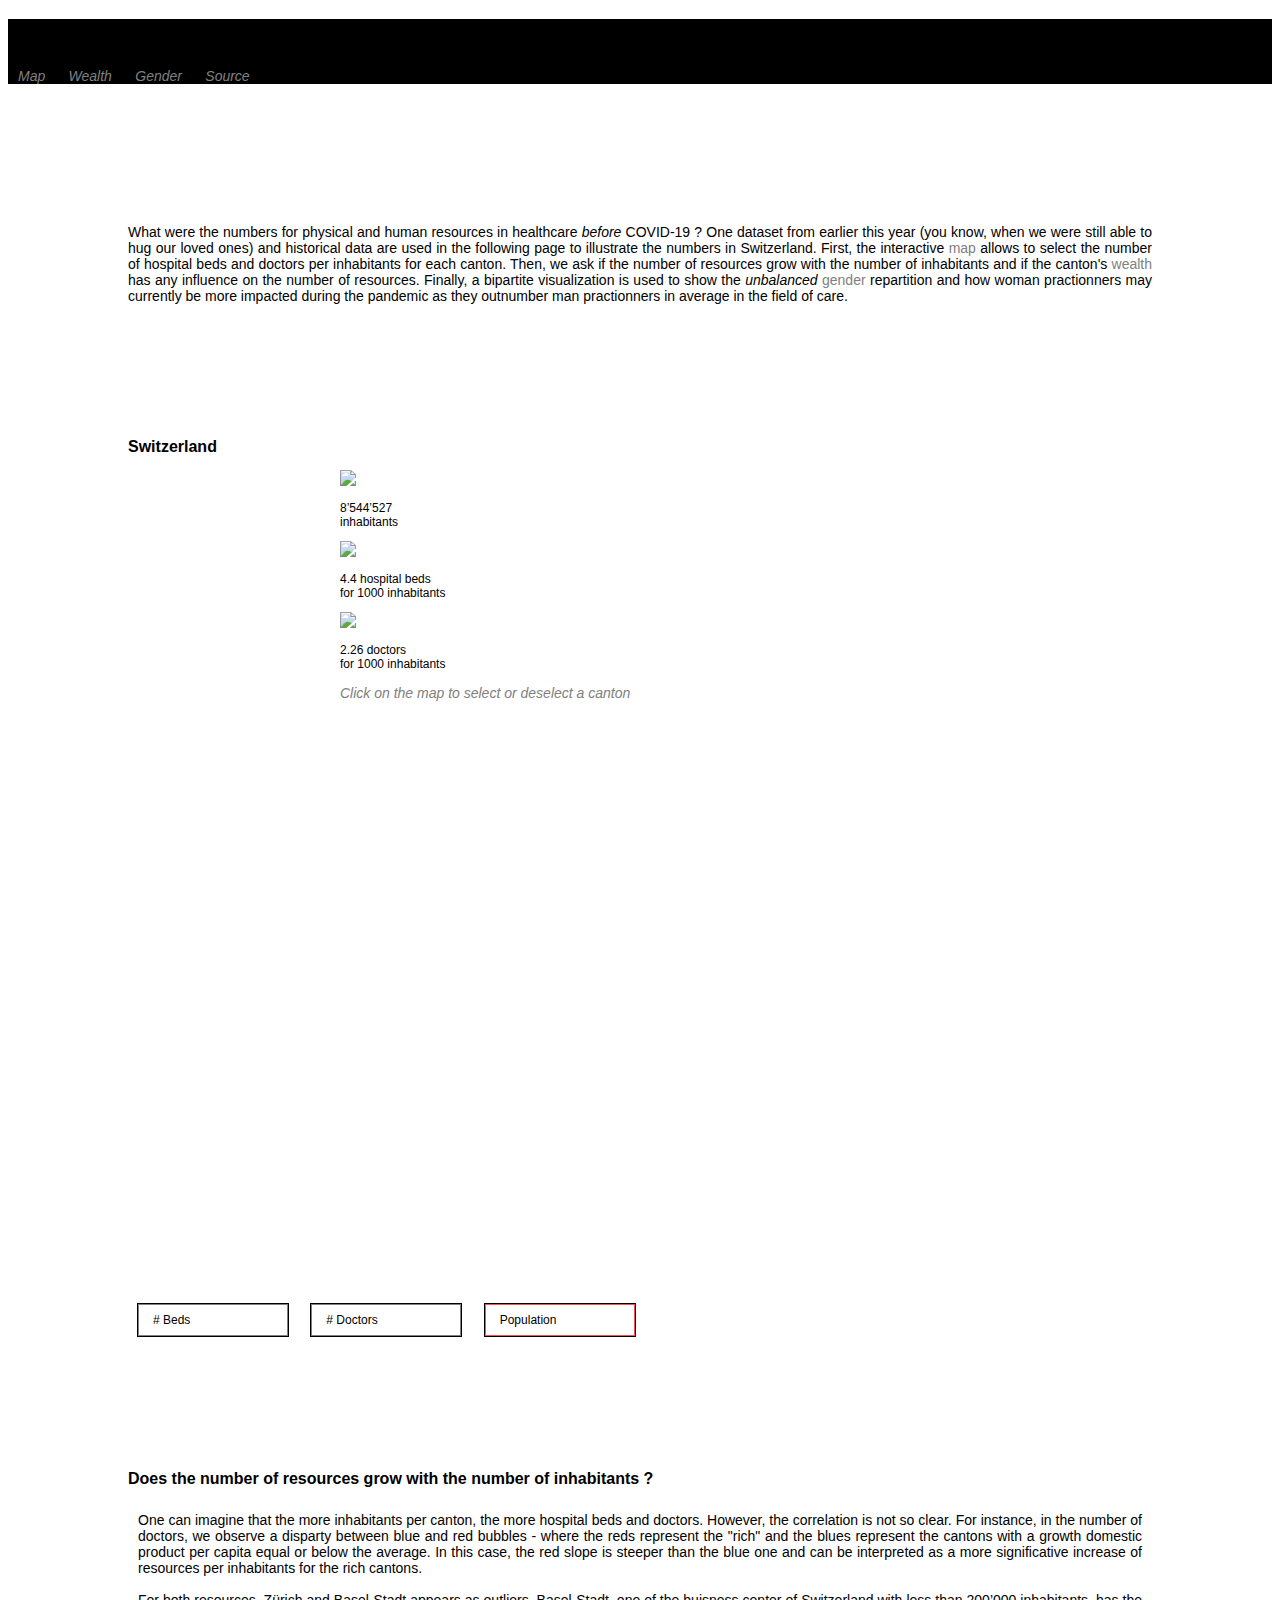
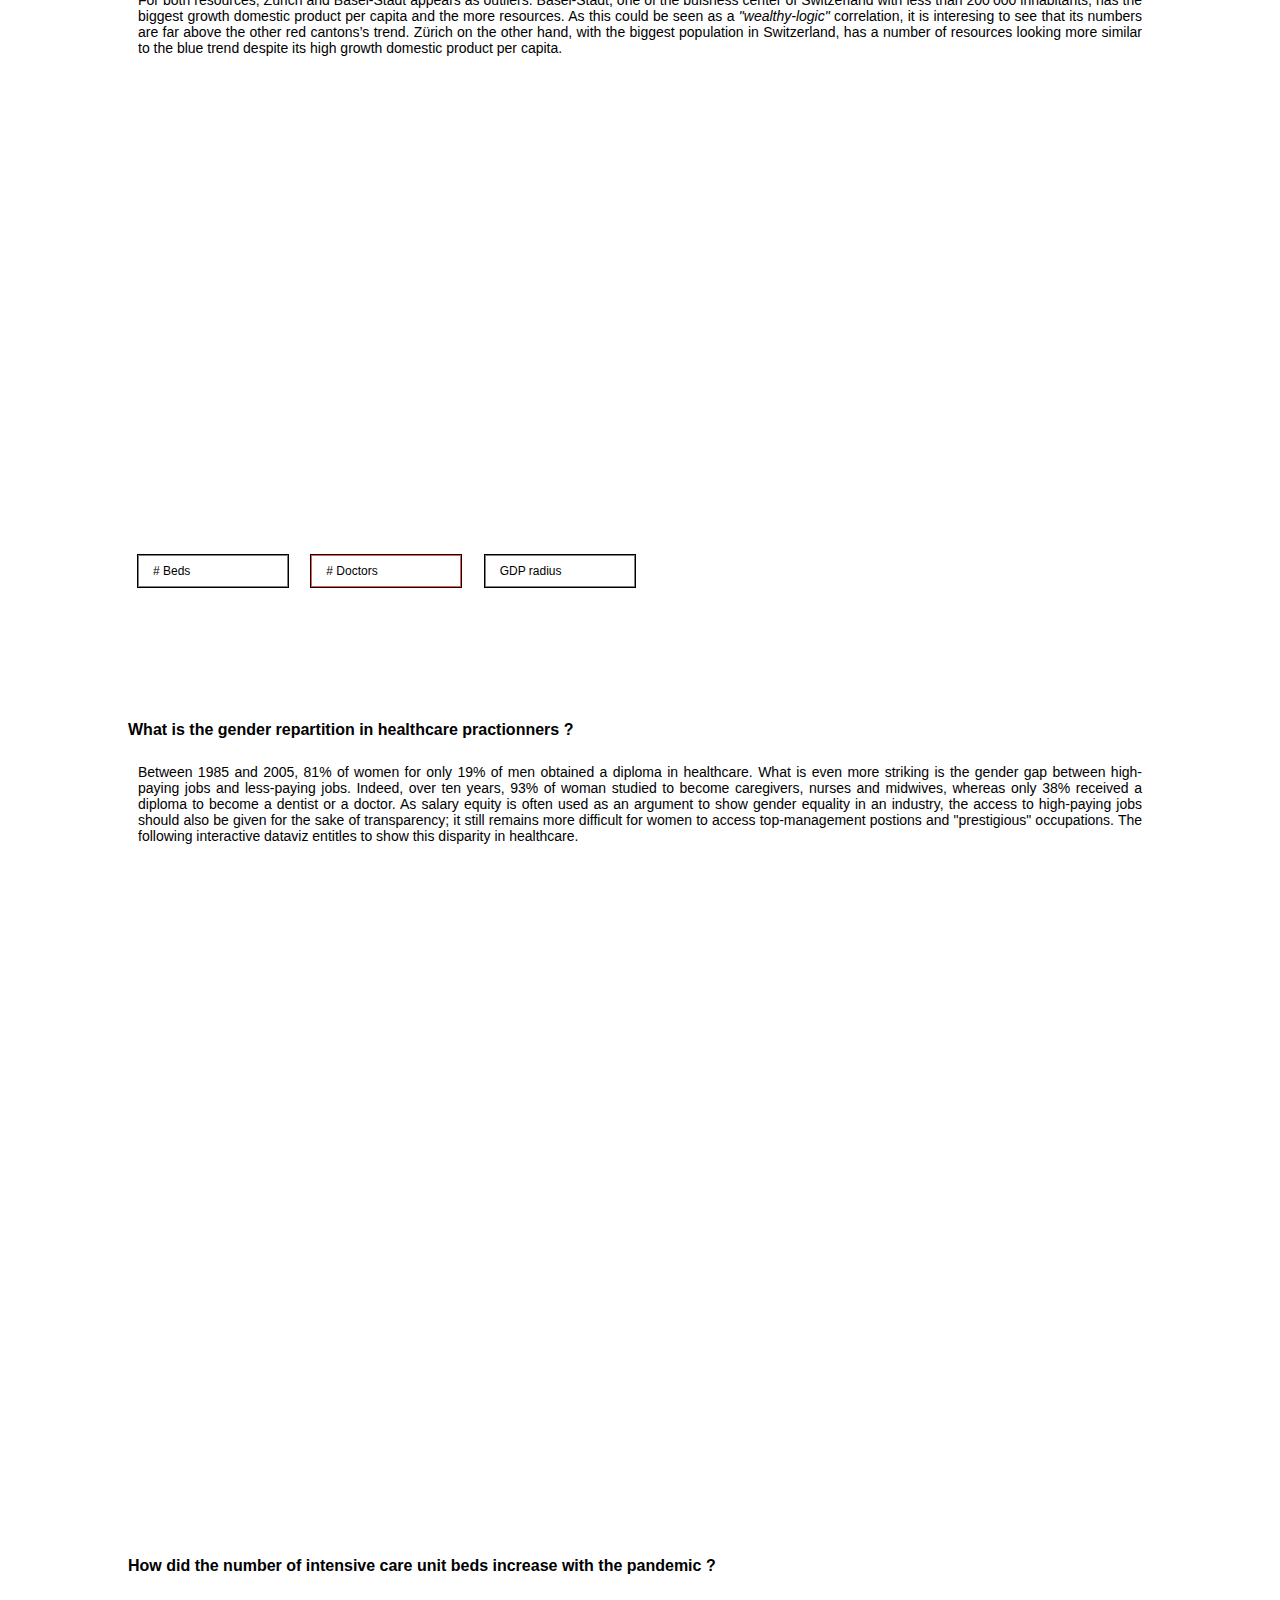
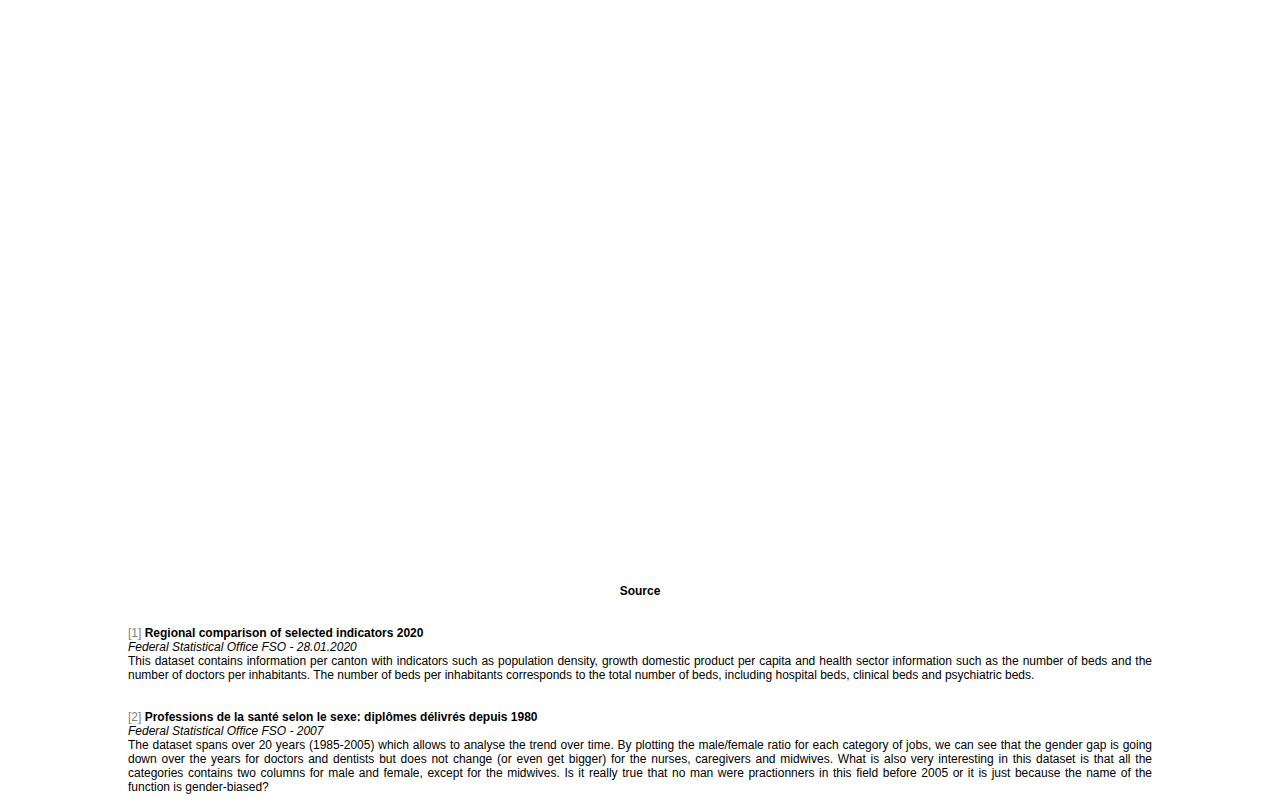
==== commit 7e3f1b65: "Add a fourth section with bar chart" ====
--- a/website/index.html
+++ b/website/index.html
@@ -65,9 +65,9 @@
                 represent the "rich" and the blues represent the cantons with a growth domestic product per capita equal or below the average. In this case, the red slope is steeper than the blue one and can be interpreted as a more significative increase
                 of resources per inhabitants for the rich cantons.
 
-                <br><br> For both resources, Zürich and Basel-Stadt appears as outliers. Basel-Stadt, the buisness center of Switzerland with less than 200’000 inhabitants, has the biggest growth domestic product per capita and the more resources. As
-                this could be seen as a <i> "wealthy-logic" </i> correlation, it is interesing to see that its numbers are far above the other red cantons’s trend. Zürich on the other hand, with the biggest population in Switzerland, has a number of resources
-                looking more similar to the blue trend despite its high growth domestic product per capita.
+                <br><br> For both resources, Zürich and Basel-Stadt appears as outliers. Basel-Stadt, one of the buisness center of Switzerland with less than 200’000 inhabitants, has the biggest growth domestic product per capita and the more resources.
+                As this could be seen as a <i> "wealthy-logic" </i> correlation, it is interesing to see that its numbers are far above the other red cantons’s trend. Zürich on the other hand, with the biggest population in Switzerland, has a number of
+                resources looking more similar to the blue trend despite its high growth domestic product per capita.
             </p>
             <svg id="bubbleChart" width="100%" height="80%" viewBox="0 0 1280 720"></svg>
             <div class="bubbleBtn">
@@ -77,7 +77,7 @@
             </div>
         </div>
 
-        <!-- Section 3: Bipartite Graph -->
+        <!-- Section 43 Bipartite Graph -->
         <div class="sectionPanel" id="section3">
             <h3> What is the gender repartition in healthcare practionners ? </h3>
             <p class="sectionText"> Between 1985 and 2005, 81% of women for only 19% of men obtained a diploma in healthcare. What is even more striking is the gender gap between high-paying jobs and less-paying jobs. Indeed, over ten years, 93% of woman studied to become caregivers,
@@ -87,7 +87,13 @@
             <svg id="bipartite" width="100%" height="80%" viewBox="0 0 1280 720"></svg>
         </div>
 
-        <!-- Section 4: Source -->
+        <!-- Bar Graph -->
+        <div class="sectionPanel">
+            <h3> How did the number of intensive care unit beds increase with the pandemic ? </h3>
+            <svg id="barChart" width="100%" height="80%" viewBox="0 0 1280 720"></svg>
+        </div>
+
+        <!-- Section 5: Source -->
         <div id="section4">
             <h3 class="sectionSource"> Source</h3>
             <p class="sectionSource">
@@ -111,6 +117,7 @@
     <script src="javascript/buttons.js"></script>
     <script src="javascript/interactiveSwissMap.js"></script>
     <script src="javascript/bubbleChart.js"></script>
+    <script src="javascript/barChart.js"></script>
     <script src="javascript/genderBipartite.js"></script>
 </body>
 
--- a/website/stylesheet/custom.css
+++ b/website/stylesheet/custom.css
@@ -105,7 +105,6 @@
     /* Labels */
     
     .label,
-    .label-bipartite,
     .label-canton,
     .label-bubble,
     .label-gdp {
@@ -208,6 +207,13 @@
     }
     /* BIPARTITE */
     
+    .label-bipartite {
+        font-family: "Futura", "Trebuchet MS", Arial, sans-serif;
+        fill-opacity: 1;
+        fill: rgb(255, 255, 255);
+        font-size: 16px;
+    }
+    
     .mainBars {
         font-family: "Futura", "Trebuchet MS", Arial, sans-serif;
         shape-rendering: auto;
@@ -231,7 +237,7 @@
         font-family: "Futura", "Trebuchet MS", Arial, sans-serif;
         fill-opacity: 0.6;
         fill: rgb(255, 255, 255);
-        font-size: 10px;
+        font-size: 14px;
     }
     
     @media only screen and (max-device-width: 993px) {
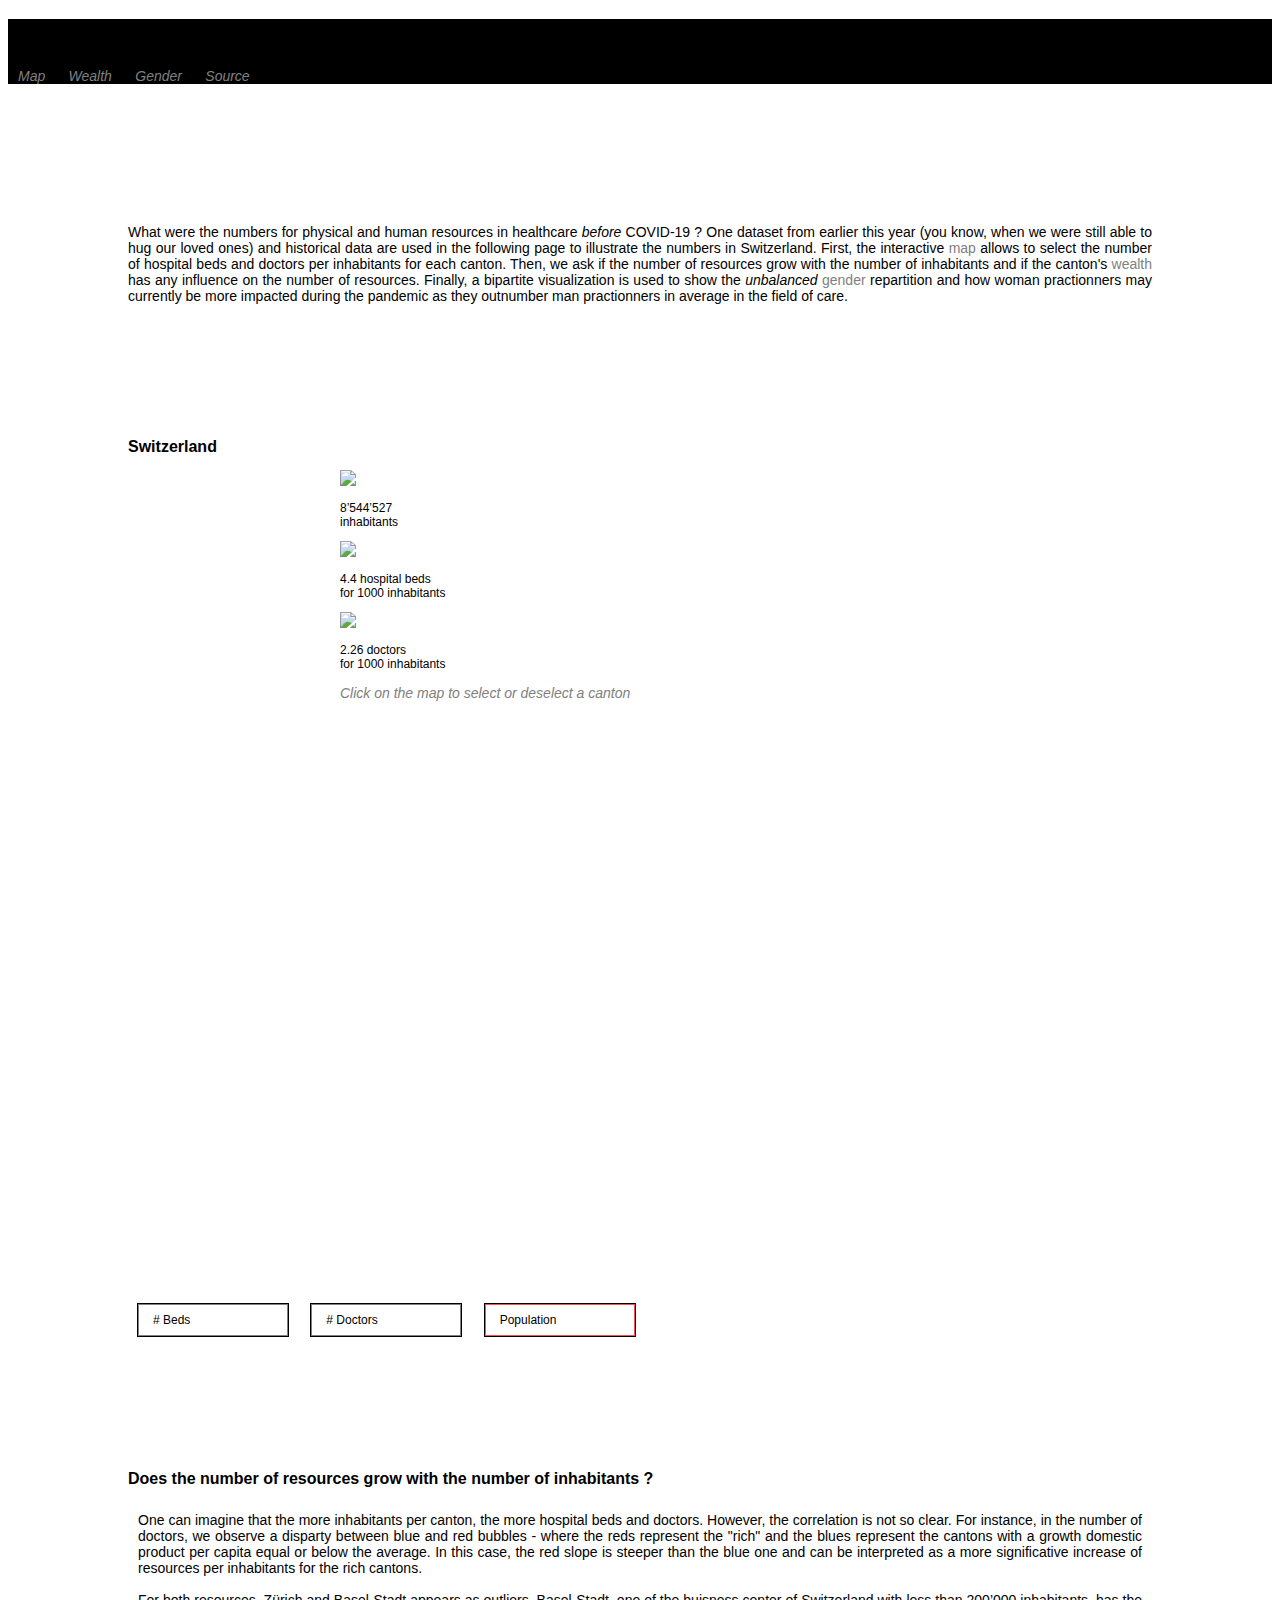
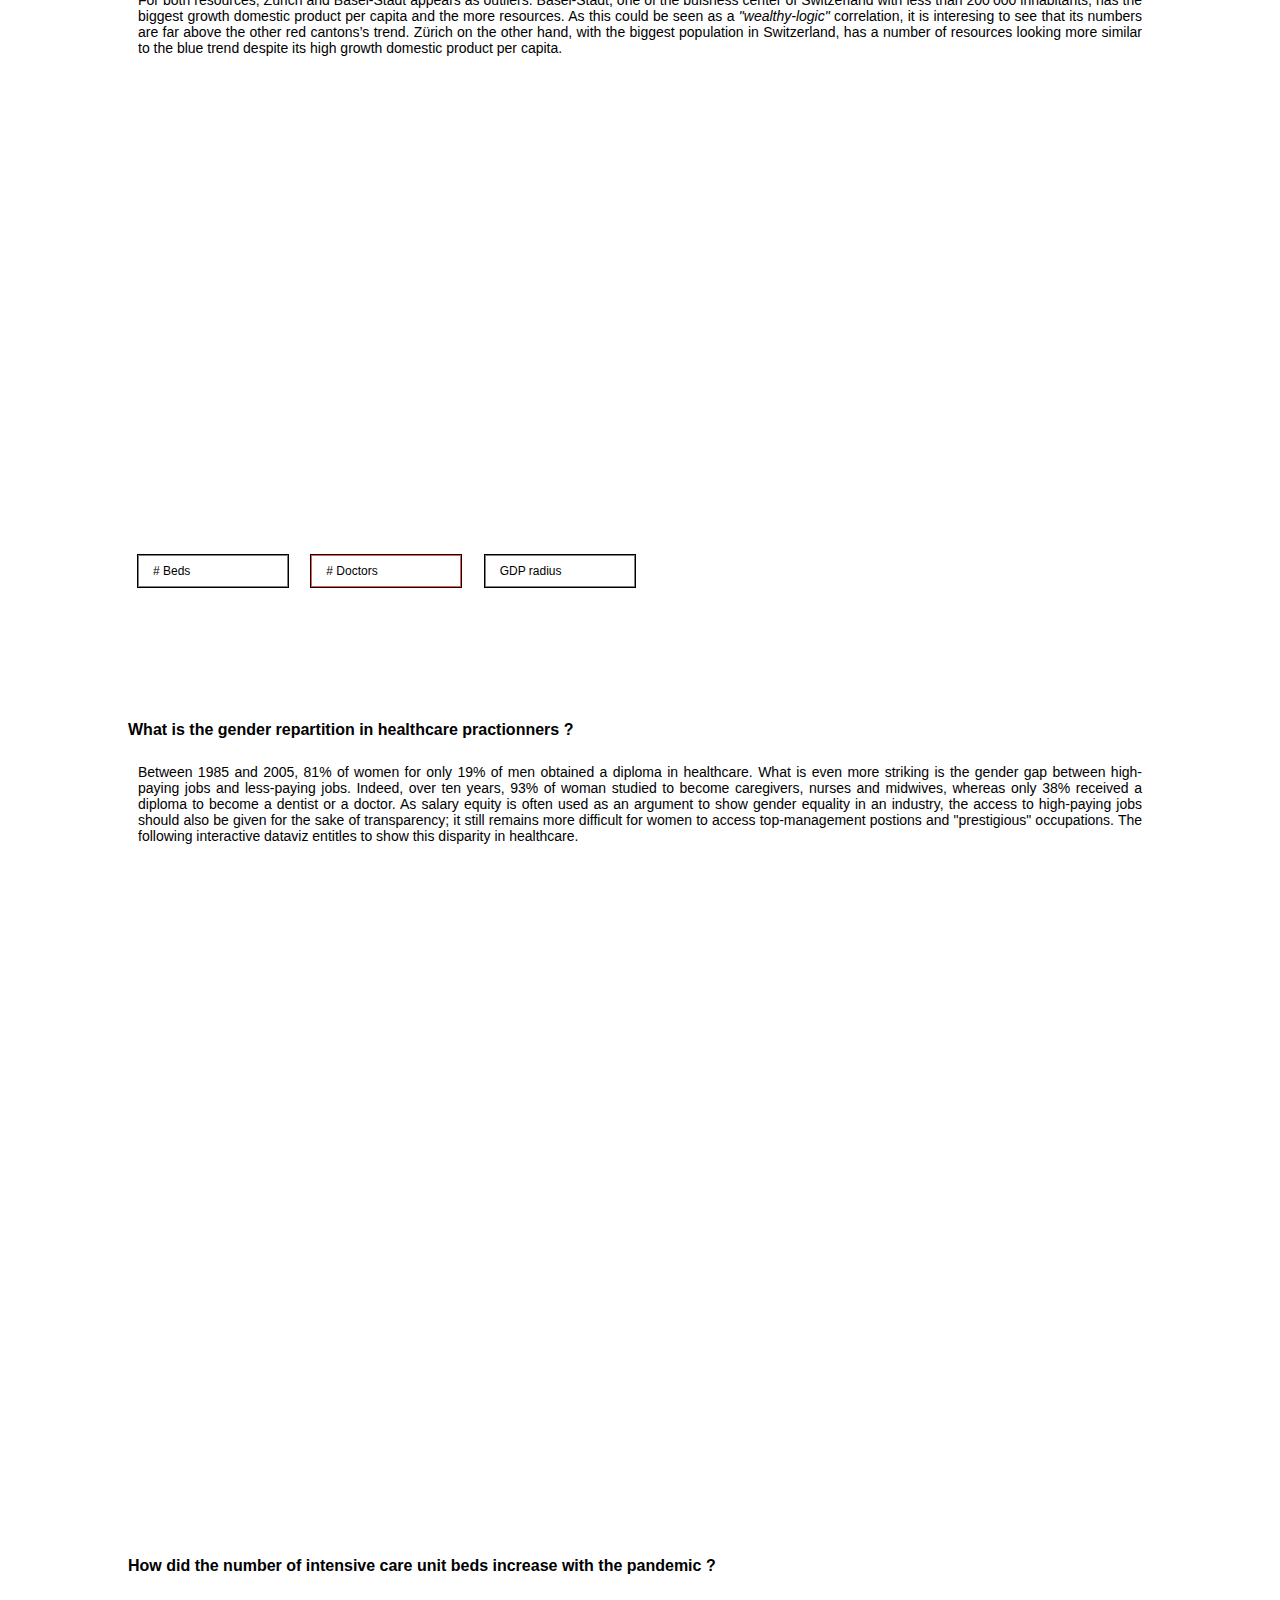
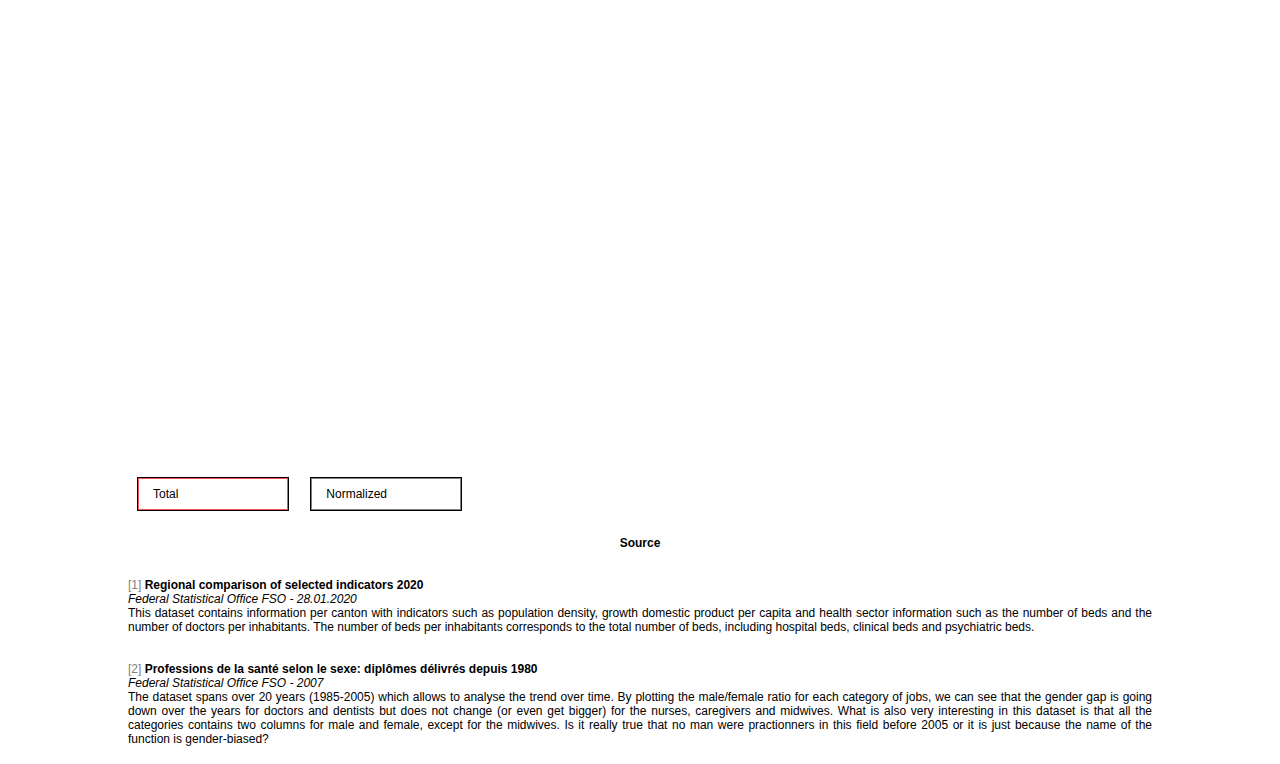
==== commit fb81350e: "Bar chart option normalized" ====
--- a/website/index.html
+++ b/website/index.html
@@ -91,6 +91,10 @@
         <div class="sectionPanel">
             <h3> How did the number of intensive care unit beds increase with the pandemic ? </h3>
             <svg id="barChart" width="100%" height="80%" viewBox="0 0 1280 720"></svg>
+            <div class="bubbleBtn">
+                <div class="bubbleChartButton btnResources activeButton" id="test">Total</div>
+                <div class="bubbleChartButton btnResources" id="test">Normalized</div>
+            </div>
         </div>
 
         <!-- Section 5: Source -->
--- a/website/stylesheet/custom.css
+++ b/website/stylesheet/custom.css
@@ -107,6 +107,7 @@
     .label,
     .label-canton,
     .label-bubble,
+    .label-chart,
     .label-gdp {
         font-family: "Futura", "Trebuchet MS", Arial, sans-serif;
         fill-opacity: 1;
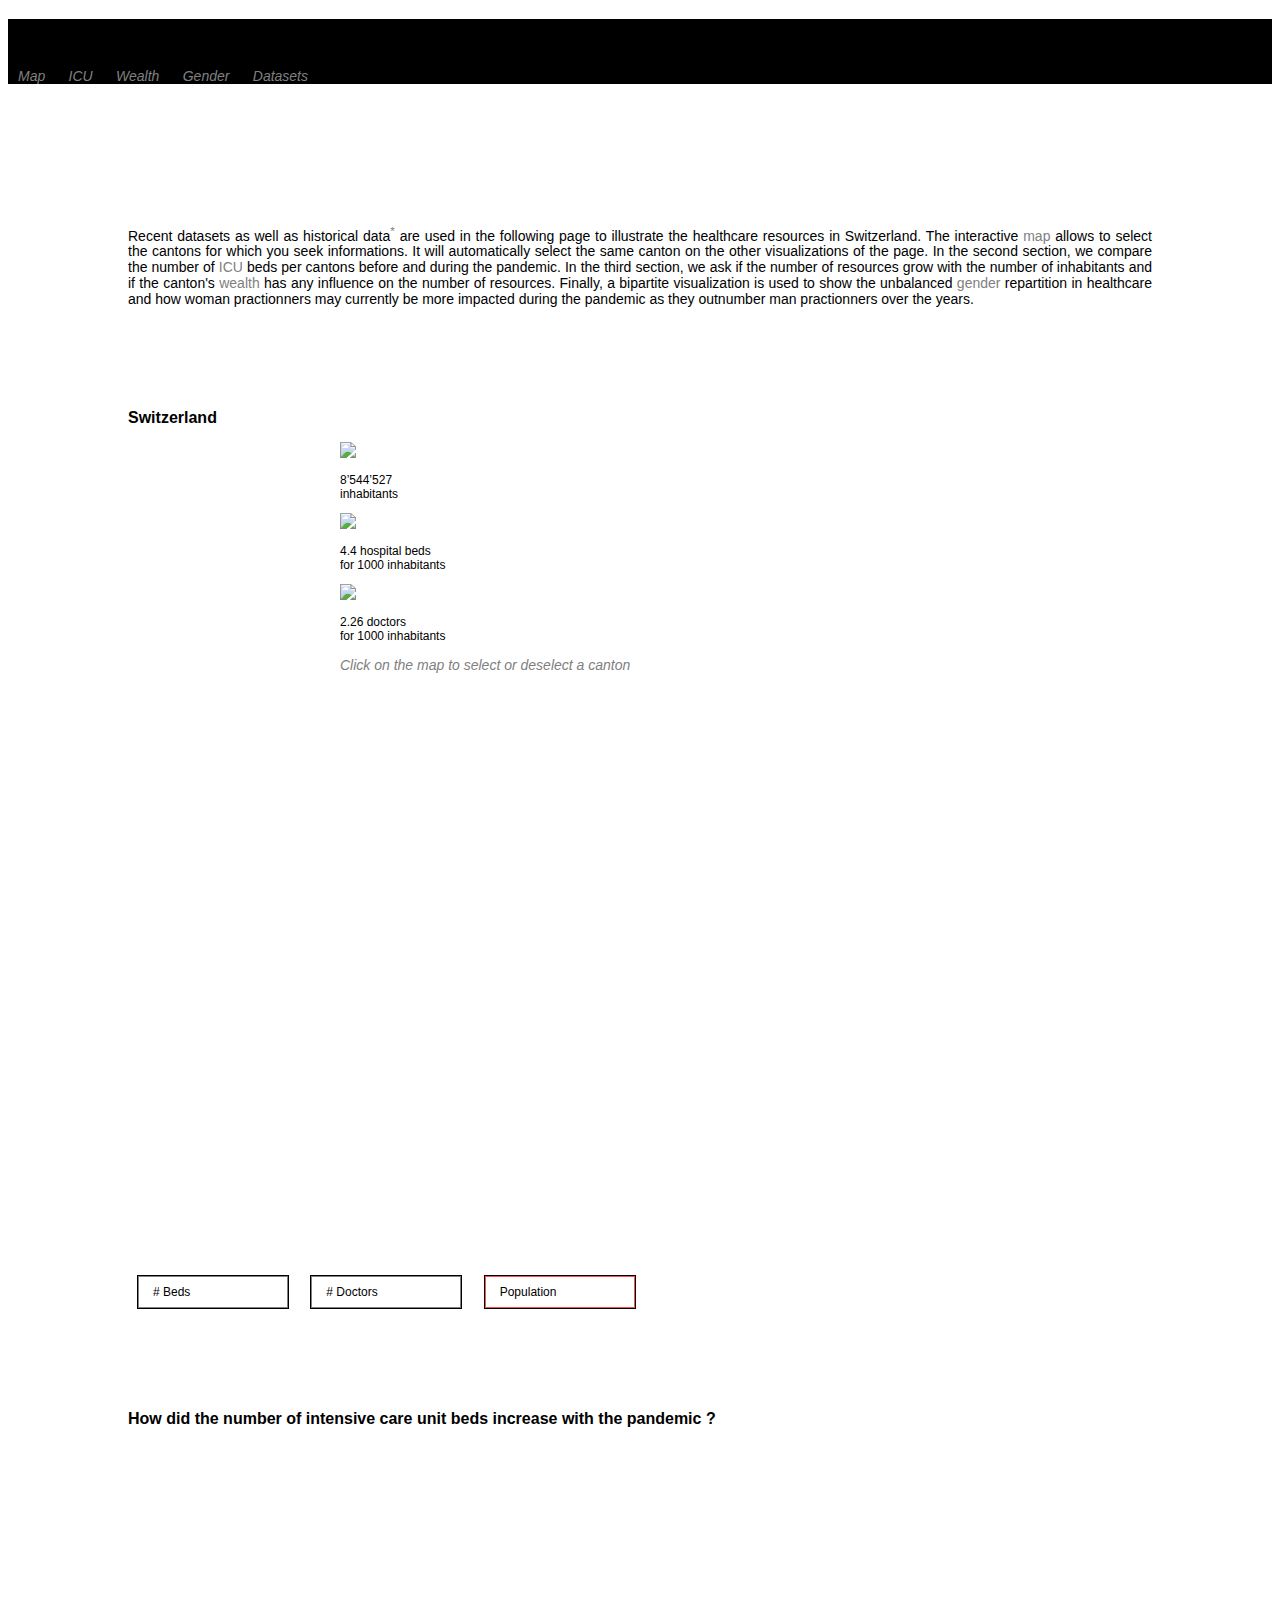
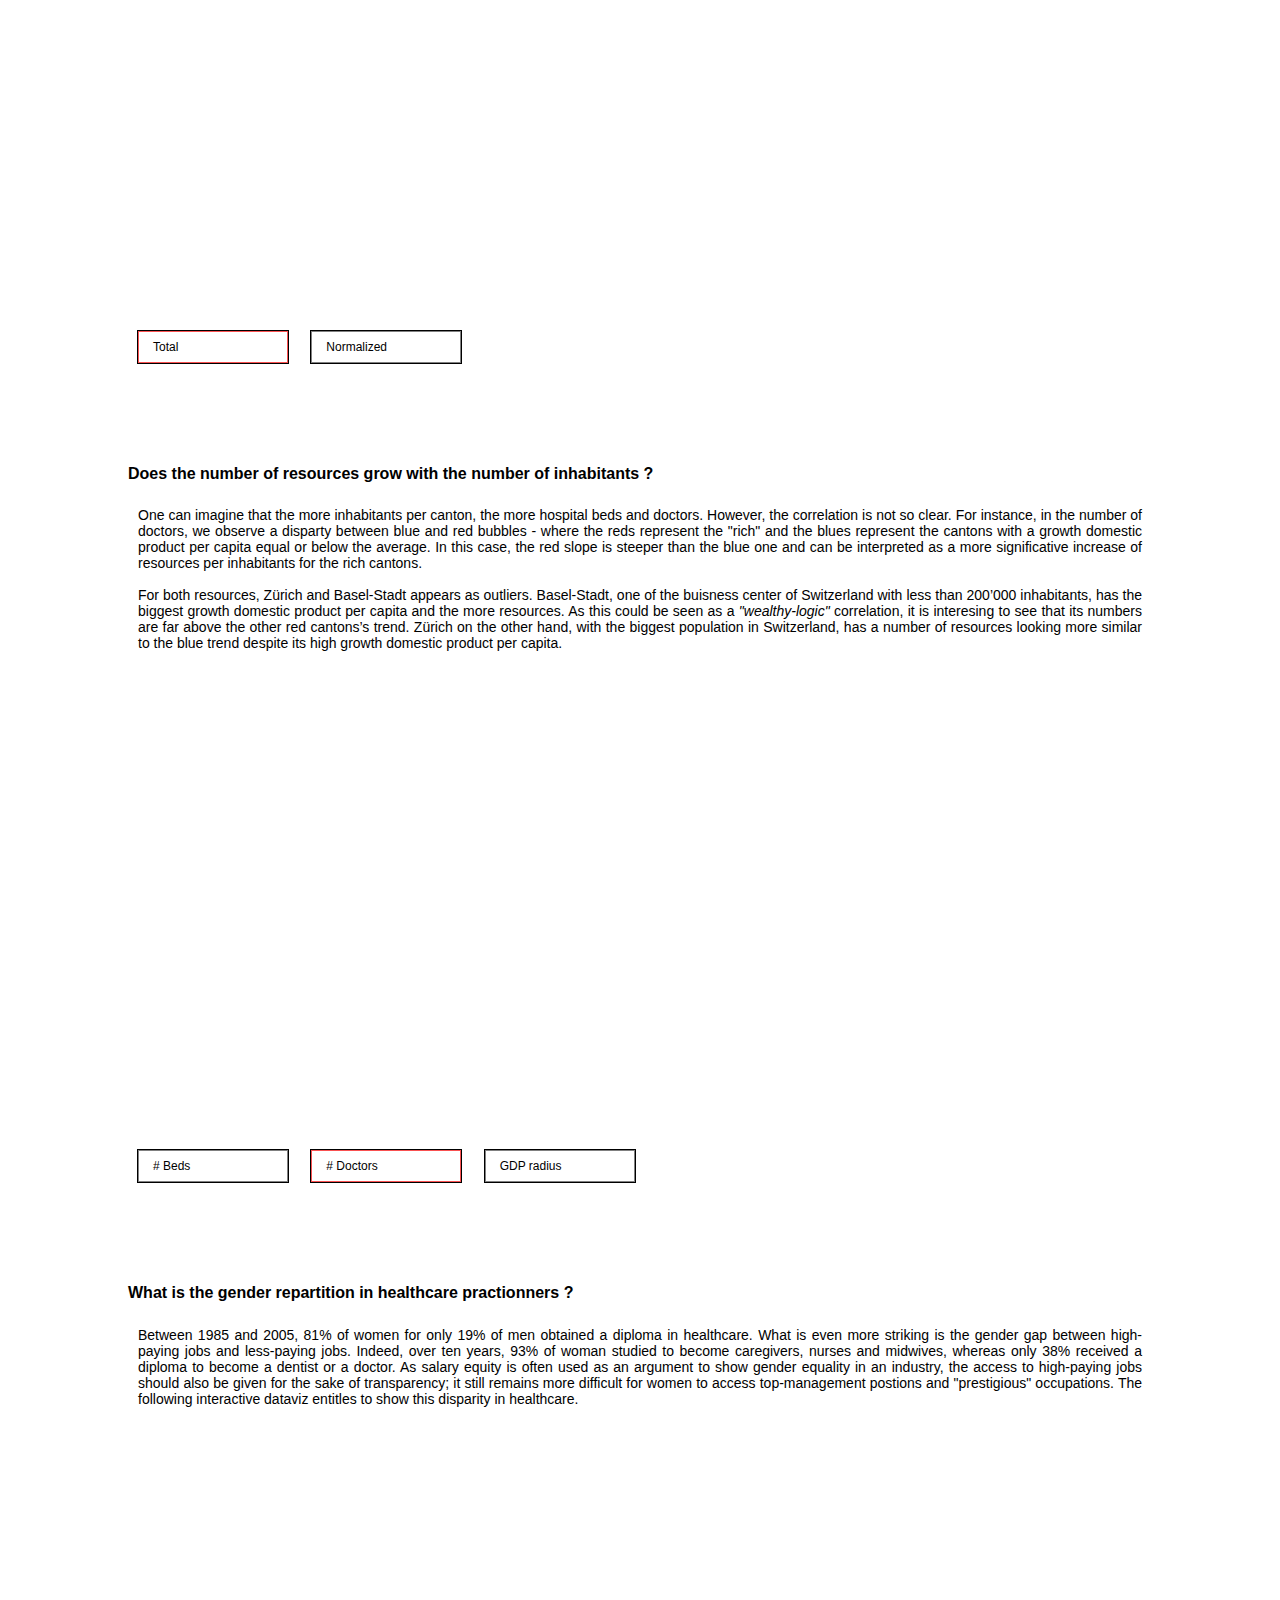
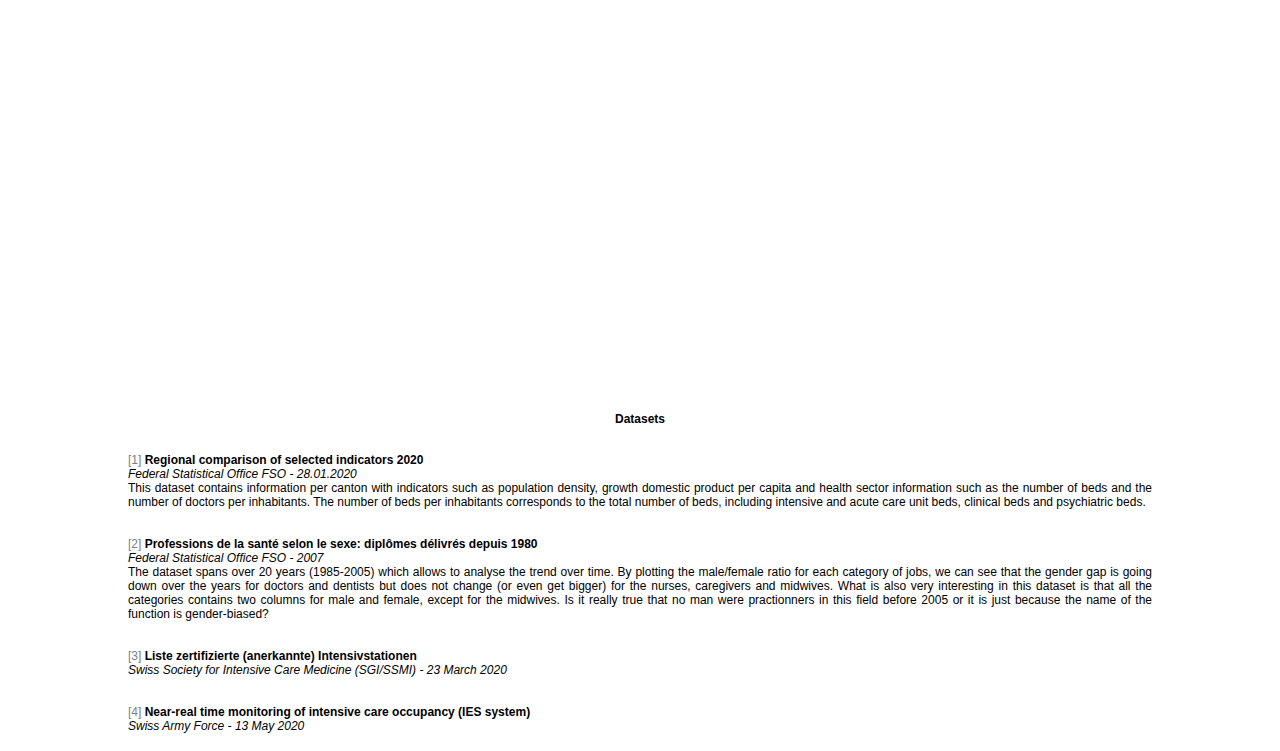
==== commit 252a5fd5: "Introduction update with new section" ====
--- a/website/index.html
+++ b/website/index.html
@@ -15,9 +15,10 @@
         <h1>Healthcare Resources in Switzerland</h1>
         <div>
             <a class="btn" href="#section1">Map</a>
-            <a class="btn" href="#section2">Wealth</a>
-            <a class="btn" href="#section3">Gender</a>
-            <a class="btn" href="#section4">Source</a>
+            <a class="btn" href="#section2">ICU</a>
+            <a class="btn" href="#section3">Wealth</a>
+            <a class="btn" href="#section4">Gender</a>
+            <a class="btn" href="#section5">Datasets</a>
         </div>
     </header>
 
@@ -26,13 +27,13 @@
         <!-- Intro -->
         <div>
             <p class="sectionText" style="padding-top: 130px;">
-                What were the numbers for physical and human resources in healthcare <i>before</i> COVID-19 ? One dataset from earlier this year (you know, when we were still able to hug our loved ones) and historical data are used in the following page
-                to illustrate the numbers in Switzerland. First, the interactive
-                <a href="#section1">map</a> allows to select the number of hospital beds and doctors per inhabitants for each canton. Then, we ask if the number of resources grow with the number of inhabitants and if the canton's <a href="#section2">wealth</a>                has any influence on the number of resources. Finally, a bipartite visualization is used to show the <i>unbalanced</i> <a href="#section3">gender</a> repartition and how woman practionners may currently be more impacted during the pandemic
-                as they outnumber man practionners in average in the field of care.
+                Recent datasets as well as historical data<sup><a href="#section5">*</a></sup> are used in the following page to illustrate the healthcare resources in Switzerland. The interactive <a href="#section1">map</a> allows to select the cantons
+                for which you seek informations. It will automatically select the same canton on the other visualizations of the page. In the second section, we compare the number of <a href="#section2">ICU</a> beds per cantons before and during the pandemic.
+                In the third section, we ask if the number of resources grow with the number of inhabitants and if the canton's <a href="#section3">wealth</a> has any influence on the number of resources. Finally, a bipartite visualization is used to
+                show the unbalanced <a href="#section4">gender</a> repartition in healthcare and how woman practionners may currently be more impacted during the pandemic as they outnumber man practionners over the years.
             </p>
         </div>
-        <!-- Section 1: Interactive Map -->
+        <!-- Interactive Map -->
         <div class="sectionPanel" id="section1">
             <h3 id="indicator-name">Switzerland</h3>
             <div class="sectionIcons">
@@ -42,7 +43,7 @@
                 </div>
                 <div class="w3-third">
                     <img class="icon" src="resources/bed-icon.svg">
-                    <p id="indicator-beds">4.4 hospital beds <br>for 1000 inhabitants</p>
+                    <p id="indicator-beds">4.4 hospital beds<br>for 1000 inhabitants</p>
                 </div>
                 <div class="w3-third">
                     <img class="icon" src="resources/doctor-icon.svg">
@@ -58,8 +59,18 @@
             </div>
         </div>
 
-        <!-- Section 2: Bubble Chart -->
+        <!-- Bar Graph -->
         <div class="sectionPanel" id="section2">
+            <h3> How did the number of intensive care unit beds increase with the pandemic ? </h3>
+            <svg id="barChart" width="100%" height="80%" viewBox="0 0 1280 720"></svg>
+            <div class="bubbleBtn">
+                <div class="bubbleChartButton btnResources activeButton" id="test">Total</div>
+                <div class="bubbleChartButton btnResources" id="test">Normalized</div>
+            </div>
+        </div>
+
+        <!-- Bubble Chart -->
+        <div class="sectionPanel" id="section3">
             <h3> Does the number of resources grow with the number of inhabitants ?</h3>
             <p class="sectionText">One can imagine that the more inhabitants per canton, the more hospital beds and doctors. However, the correlation is not so clear. For instance, in the number of doctors, we observe a disparty between blue and red bubbles - where the reds
                 represent the "rich" and the blues represent the cantons with a growth domestic product per capita equal or below the average. In this case, the red slope is steeper than the blue one and can be interpreted as a more significative increase
@@ -77,8 +88,8 @@
             </div>
         </div>
 
-        <!-- Section 43 Bipartite Graph -->
-        <div class="sectionPanel" id="section3">
+        <!-- Bipartite Graph -->
+        <div class="sectionPanel" id="section4">
             <h3> What is the gender repartition in healthcare practionners ? </h3>
             <p class="sectionText"> Between 1985 and 2005, 81% of women for only 19% of men obtained a diploma in healthcare. What is even more striking is the gender gap between high-paying jobs and less-paying jobs. Indeed, over ten years, 93% of woman studied to become caregivers,
                 nurses and midwives, whereas only 38% received a diploma to become a dentist or a doctor. As salary equity is often used as an argument to show gender equality in an industry, the access to high-paying jobs should also be given for the
@@ -87,29 +98,23 @@
             <svg id="bipartite" width="100%" height="80%" viewBox="0 0 1280 720"></svg>
         </div>
 
-        <!-- Bar Graph -->
-        <div class="sectionPanel">
-            <h3> How did the number of intensive care unit beds increase with the pandemic ? </h3>
-            <svg id="barChart" width="100%" height="80%" viewBox="0 0 1280 720"></svg>
-            <div class="bubbleBtn">
-                <div class="bubbleChartButton btnResources activeButton" id="test">Total</div>
-                <div class="bubbleChartButton btnResources" id="test">Normalized</div>
-            </div>
-        </div>
-
-        <!-- Section 5: Source -->
-        <div id="section4">
-            <h3 class="sectionSource"> Source</h3>
+        <!-- Source -->
+        <div id="section5">
+            <h3 class="sectionSource"> Datasets</h3>
             <p class="sectionSource">
                 <a href="https://opendata.swiss/en/dataset/ausgewahlte-indikatoren-im-regionalen-vergleich-2020-kantone" target="_blank">[1]</a><b> Regional comparison of selected indicators 2020</b> <br><i> Federal Statistical Office FSO - 28.01.2020</i>
                 <br>This dataset contains information per canton with indicators such as population density, growth domestic product per capita and health sector information such as the number of beds and the number of doctors per inhabitants. The number
-                of beds per inhabitants corresponds to the total number of beds, including hospital beds, clinical beds and psychiatric beds.
+                of beds per inhabitants corresponds to the total number of beds, including intensive and acute care unit beds, clinical beds and psychiatric beds.
                 <br><br><br>
                 <a href="https://opendata.swiss/en/dataset/gesundheitsberufe-nach-geschlecht-diplomierungen-seit-1980" target="_blank">[2]</a><b> Professions de la santé selon le sexe: diplômes délivrés depuis 1980</b> <br><i> Federal Statistical Office FSO - 2007 </i>
                 <br>The dataset spans over 20 years (1985-2005) which allows to analyse the trend over time. By plotting the male/female ratio for each category of jobs, we can see that the gender gap is going down over the years for doctors and dentists
                 but does not change (or even get bigger) for the nurses, caregivers and midwives. What is also very interesting in this dataset is that all the categories contains two columns for male and female, except for the midwives. Is it really
                 true that no man were practionners in this field before 2005 or it is just because the name of the function is gender-biased?
-                <br>
+                <br><br><br>
+                <a href="https://www.swiss-icu-cert.ch/fr/unites-de-soins-intensifs-certifiees.html" target="_blank">[3]</a><b> Liste zertifizierte (anerkannte) Intensivstationen</b> <br><i>  Swiss Society for Intensive Care Medicine (SGI/SSMI) - 23 March 2020 </i>
+                <br><br><br>
+                <a href="https://icumonitoring.ch/" target="_blank">[4]</a><b> Near-real time monitoring of intensive care occupancy (IES system)
+                </b> <br><i>  Swiss Army Force - 13 May 2020 </i>
             </p>
         </div>
     </div>
--- a/website/stylesheet/custom.css
+++ b/website/stylesheet/custom.css
@@ -32,7 +32,7 @@
         margin-left: auto;
         margin-right: auto;
         max-width: 1024px;
-        padding-top: 64px;
+        padding-top: 32px;
     }
     
     .sectionText {
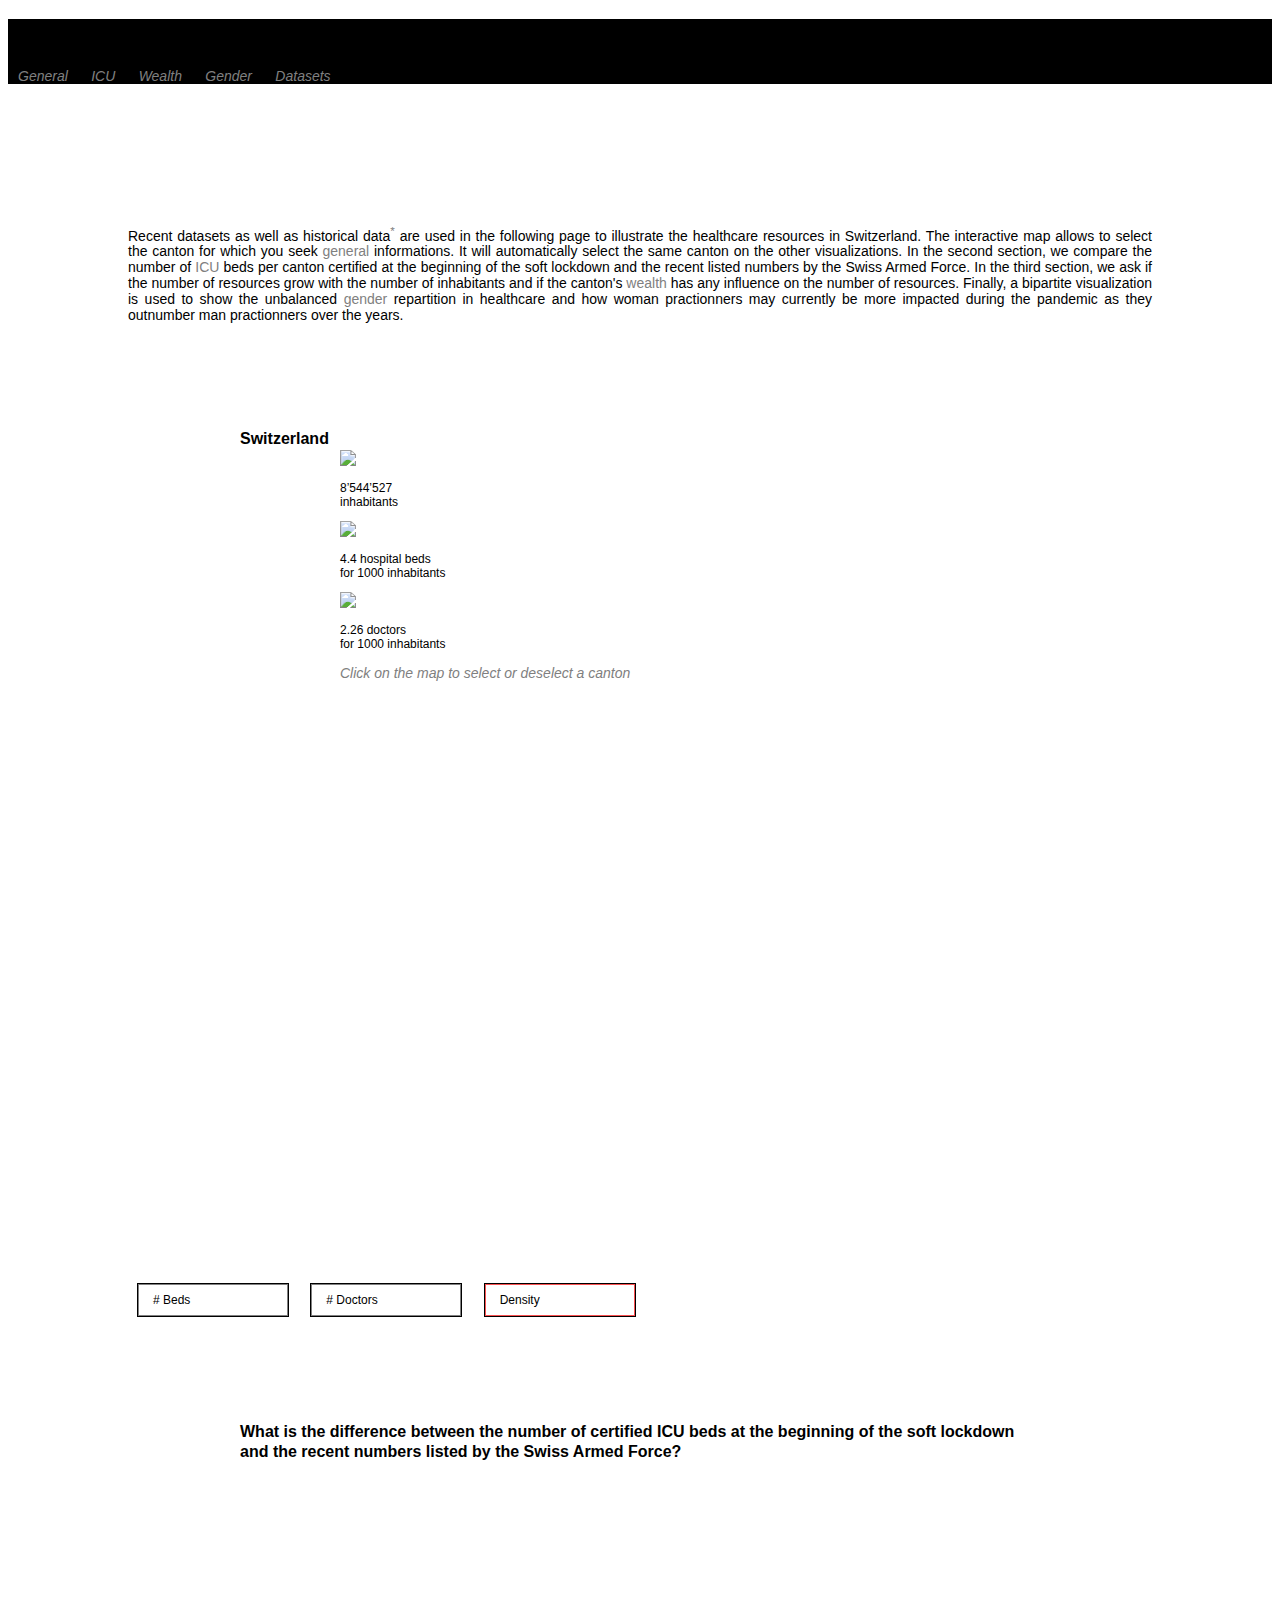
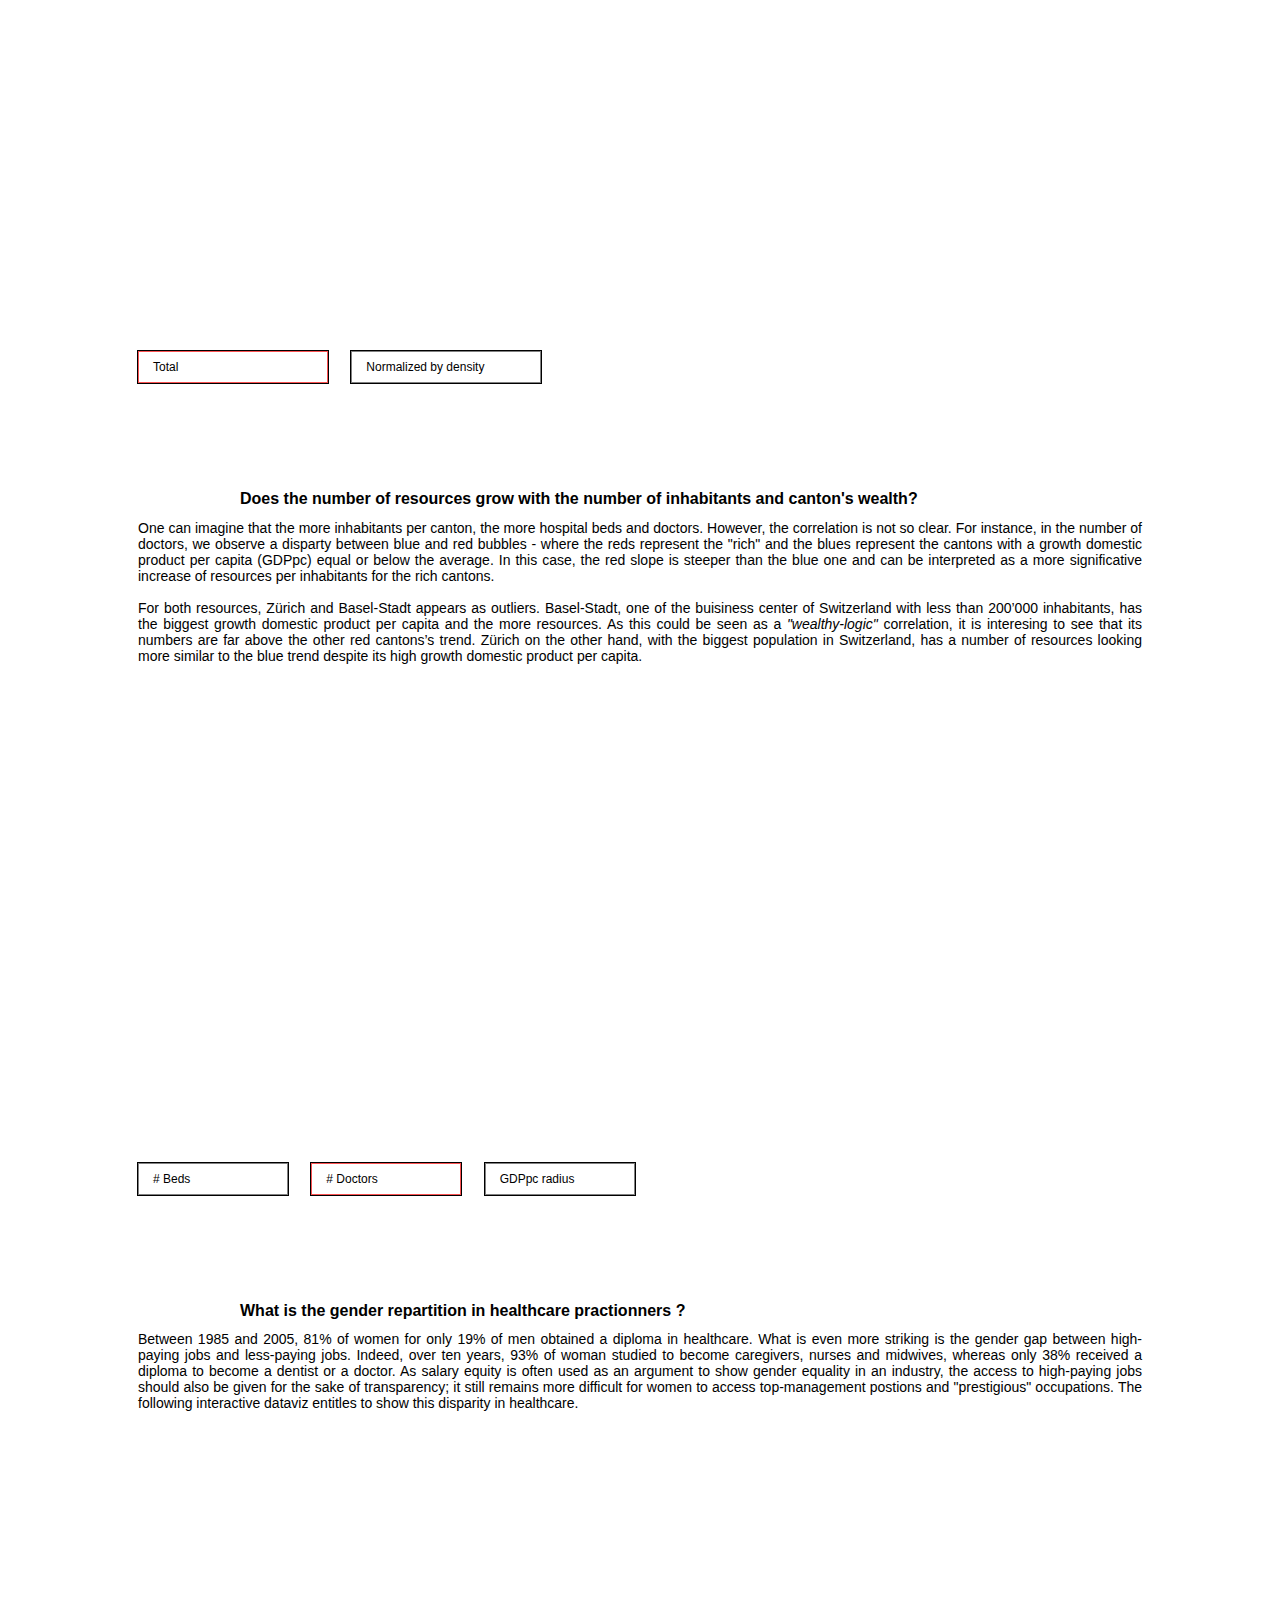
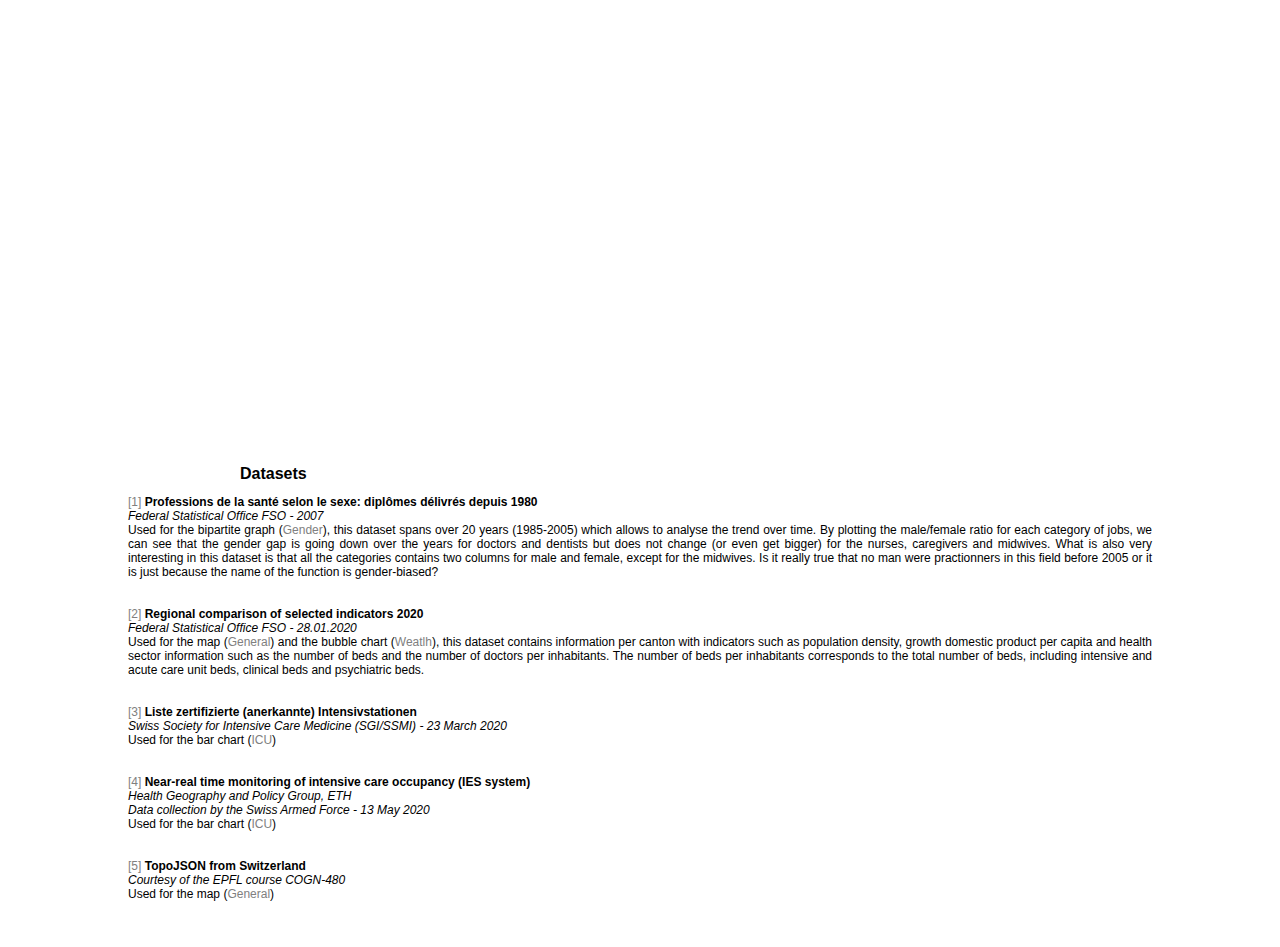
==== commit ff3a726f: "Ascending order for the analysis" ====
--- a/website/index.html
+++ b/website/index.html
@@ -14,7 +14,7 @@
     <header class="w3-top w3-center w3-padding-8">
         <h1>Healthcare Resources in Switzerland</h1>
         <div>
-            <a class="btn" href="#section1">Map</a>
+            <a class="btn" href="#section1">General</a>
             <a class="btn" href="#section2">ICU</a>
             <a class="btn" href="#section3">Wealth</a>
             <a class="btn" href="#section4">Gender</a>
@@ -27,10 +27,11 @@
         <!-- Intro -->
         <div>
             <p class="sectionText" style="padding-top: 130px;">
-                Recent datasets as well as historical data<sup><a href="#section5">*</a></sup> are used in the following page to illustrate the healthcare resources in Switzerland. The interactive <a href="#section1">map</a> allows to select the cantons
-                for which you seek informations. It will automatically select the same canton on the other visualizations of the page. In the second section, we compare the number of <a href="#section2">ICU</a> beds per cantons before and during the pandemic.
-                In the third section, we ask if the number of resources grow with the number of inhabitants and if the canton's <a href="#section3">wealth</a> has any influence on the number of resources. Finally, a bipartite visualization is used to
-                show the unbalanced <a href="#section4">gender</a> repartition in healthcare and how woman practionners may currently be more impacted during the pandemic as they outnumber man practionners over the years.
+                Recent datasets as well as historical data<sup><a href="#section5">*</a></sup> are used in the following page to illustrate the healthcare resources in Switzerland. The interactive map allows to select the canton for which you seek
+                <a href="#section1">general</a> informations. It will automatically select the same canton on the other visualizations. In the second section, we compare the number of <a href="#section2">ICU</a> beds per canton certified at the beginning
+                of the soft lockdown and the recent listed numbers by the Swiss Armed Force. In the third section, we ask if the number of resources grow with the number of inhabitants and if the canton's <a href="#section3">wealth</a> has any influence
+                on the number of resources. Finally, a bipartite visualization is used to show the unbalanced <a href="#section4">gender</a> repartition in healthcare and how woman practionners may currently be more impacted during the pandemic as they
+                outnumber man practionners over the years.
             </p>
         </div>
         <!-- Interactive Map -->
@@ -55,28 +56,28 @@
             <div class="btnCholorpleth">
                 <div class="cholorplethButton" id="cholorpleth-beds"># Beds</div>
                 <div class="cholorplethButton" id="cholorpleth-doctors"># Doctors</div>
-                <div class="cholorplethButton activeCholorplethButton" id="cholorpleth-population">Population</div>
+                <div class="cholorplethButton activeCholorplethButton" id="cholorpleth-population">Density</div>
             </div>
         </div>
 
         <!-- Bar Graph -->
         <div class="sectionPanel" id="section2">
-            <h3> How did the number of intensive care unit beds increase with the pandemic ? </h3>
+            <h3> What is the difference between the number of certified ICU beds at the beginning of the soft lockdown and the recent numbers listed by the Swiss Armed Force? </h3>
             <svg id="barChart" width="100%" height="80%" viewBox="0 0 1280 720"></svg>
-            <div class="bubbleBtn">
-                <div class="bubbleChartButton btnResources activeButton" id="test">Total</div>
-                <div class="bubbleChartButton btnResources" id="test">Normalized</div>
+            <div class="barBtn">
+                <div class="barChartButton activeBarChartButton" id="btn-total">Total</div>
+                <div class="barChartButton" id="btn-normalized">Normalized by density</div>
             </div>
         </div>
 
         <!-- Bubble Chart -->
         <div class="sectionPanel" id="section3">
-            <h3> Does the number of resources grow with the number of inhabitants ?</h3>
+            <h3> Does the number of resources grow with the number of inhabitants and canton's wealth?</h3>
             <p class="sectionText">One can imagine that the more inhabitants per canton, the more hospital beds and doctors. However, the correlation is not so clear. For instance, in the number of doctors, we observe a disparty between blue and red bubbles - where the reds
-                represent the "rich" and the blues represent the cantons with a growth domestic product per capita equal or below the average. In this case, the red slope is steeper than the blue one and can be interpreted as a more significative increase
-                of resources per inhabitants for the rich cantons.
+                represent the "rich" and the blues represent the cantons with a growth domestic product per capita (GDPpc) equal or below the average. In this case, the red slope is steeper than the blue one and can be interpreted as a more significative
+                increase of resources per inhabitants for the rich cantons.
 
-                <br><br> For both resources, Zürich and Basel-Stadt appears as outliers. Basel-Stadt, one of the buisness center of Switzerland with less than 200’000 inhabitants, has the biggest growth domestic product per capita and the more resources.
+                <br><br> For both resources, Zürich and Basel-Stadt appears as outliers. Basel-Stadt, one of the buisiness center of Switzerland with less than 200’000 inhabitants, has the biggest growth domestic product per capita and the more resources.
                 As this could be seen as a <i> "wealthy-logic" </i> correlation, it is interesing to see that its numbers are far above the other red cantons’s trend. Zürich on the other hand, with the biggest population in Switzerland, has a number of
                 resources looking more similar to the blue trend despite its high growth domestic product per capita.
             </p>
@@ -84,7 +85,7 @@
             <div class="bubbleBtn">
                 <div class="bubbleChartButton btnResources" id="btn-beds"># Beds</div>
                 <div class="bubbleChartButton btnResources activeButton" id="btn-doctors"># Doctors</div>
-                <div class="bubbleChartButton btnRadius" id="btn-radius-w">GDP radius</div>
+                <div class="bubbleChartButton btnRadius" id="btn-radius">GDPpc radius</div>
             </div>
         </div>
 
@@ -100,21 +101,44 @@
 
         <!-- Source -->
         <div id="section5">
-            <h3 class="sectionSource"> Datasets</h3>
+            <h3> Datasets</h3>
             <p class="sectionSource">
-                <a href="https://opendata.swiss/en/dataset/ausgewahlte-indikatoren-im-regionalen-vergleich-2020-kantone" target="_blank">[1]</a><b> Regional comparison of selected indicators 2020</b> <br><i> Federal Statistical Office FSO - 28.01.2020</i>
-                <br>This dataset contains information per canton with indicators such as population density, growth domestic product per capita and health sector information such as the number of beds and the number of doctors per inhabitants. The number
-                of beds per inhabitants corresponds to the total number of beds, including intensive and acute care unit beds, clinical beds and psychiatric beds.
+                <a href="https://opendata.swiss/en/dataset/gesundheitsberufe-nach-geschlecht-diplomierungen-seit-1980" target="_blank">[1]</a>
+                <b> Professions de la santé selon le sexe: diplômes délivrés depuis 1980</b>
+                <br><i> Federal Statistical Office FSO - 2007 </i>
+                <br>Used for the bipartite graph (<a href="#section4">Gender</a>), this dataset spans over 20 years (1985-2005) which allows to analyse the trend over time. By plotting the male/female ratio for each category of jobs, we can see that the
+                gender gap is going down over the years for doctors and dentists but does not change (or even get bigger) for the nurses, caregivers and midwives. What is also very interesting in this dataset is that all the categories contains two columns
+                for male and female, except for the midwives. Is it really true that no man were practionners in this field before 2005 or it is just because the name of the function is gender-biased?
                 <br><br><br>
-                <a href="https://opendata.swiss/en/dataset/gesundheitsberufe-nach-geschlecht-diplomierungen-seit-1980" target="_blank">[2]</a><b> Professions de la santé selon le sexe: diplômes délivrés depuis 1980</b> <br><i> Federal Statistical Office FSO - 2007 </i>
-                <br>The dataset spans over 20 years (1985-2005) which allows to analyse the trend over time. By plotting the male/female ratio for each category of jobs, we can see that the gender gap is going down over the years for doctors and dentists
-                but does not change (or even get bigger) for the nurses, caregivers and midwives. What is also very interesting in this dataset is that all the categories contains two columns for male and female, except for the midwives. Is it really
-                true that no man were practionners in this field before 2005 or it is just because the name of the function is gender-biased?
+
+                <a href="https://opendata.swiss/en/dataset/ausgewahlte-indikatoren-im-regionalen-vergleich-2020-kantone" target="_blank">[2]</a>
+                <b> Regional comparison of selected indicators 2020</b>
+                <br><i> Federal Statistical Office FSO - 28.01.2020</i>
+                <br>Used for the map (<a href="#section1">General</a>) and the bubble chart (<a href="#section3">Weatlh</a>), this dataset contains information per canton with indicators such as population density, growth domestic product per capita and
+                health sector information such as the number of beds and the number of doctors per inhabitants. The number of beds per inhabitants corresponds to the total number of beds, including intensive and acute care unit beds, clinical beds and
+                psychiatric beds.
                 <br><br><br>
-                <a href="https://www.swiss-icu-cert.ch/fr/unites-de-soins-intensifs-certifiees.html" target="_blank">[3]</a><b> Liste zertifizierte (anerkannte) Intensivstationen</b> <br><i>  Swiss Society for Intensive Care Medicine (SGI/SSMI) - 23 March 2020 </i>
+
+                <a href="https://www.swiss-icu-cert.ch/fr/unites-de-soins-intensifs-certifiees.html" target="_blank">[3]</a>
+                <b> Liste zertifizierte (anerkannte) Intensivstationen</b>
+                <br><i>  Swiss Society for Intensive Care Medicine (SGI/SSMI) - 23 March 2020 </i>
+                <br> Used for the bar chart (<a href="#section2">ICU</a>)
                 <br><br><br>
-                <a href="https://icumonitoring.ch/" target="_blank">[4]</a><b> Near-real time monitoring of intensive care occupancy (IES system)
-                </b> <br><i>  Swiss Army Force - 13 May 2020 </i>
+
+                <a href="https://icumonitoring.ch/" target="_blank">[4]</a>
+                <b> Near-real time monitoring of intensive care occupancy (IES system)</b>
+                <br><i>  Health Geography and Policy Group, ETH </i>
+                <br><i>  Data collection by the Swiss Armed Force - 13 May 2020 </i>
+                <br> Used for the bar chart (<a href="#section2">ICU</a>)
+                <br><br><br>
+
+                <a href=" https://github.com/topojson/topojson" target="_blank">[5]</a>
+                <b> TopoJSON from Switzerland</b>
+                <br><i>  Courtesy of the EPFL course COGN-480 </i>
+                <br> Used for the map (<a href="#section1">General</a>)
+                <br><br><br>
+
+
             </p>
         </div>
     </div>
--- a/website/stylesheet/custom.css
+++ b/website/stylesheet/custom.css
@@ -19,8 +19,10 @@
         font-style: normal;
         font-variant: normal;
         font-weight: 700;
-        line-height: 15.4px;
-        padding-top: 45px;
+        line-height: 20.4px;
+        padding-top: 64px;
+        max-width: 800px;
+        margin: auto;
     }
     
     p {
@@ -102,17 +104,33 @@
         color: #808080;
         bottom: 0;
     }
-    /* Labels */
+    /* Labels and legends */
     
     .label,
     .label-canton,
     .label-bubble,
-    .label-chart,
+    .label-bar,
     .label-gdp {
         font-family: "Futura", "Trebuchet MS", Arial, sans-serif;
         fill-opacity: 1;
         fill: rgb(255, 255, 255);
         font-size: 14px;
+    }
+    
+    .label-bipartite {
+        font-family: "Futura", "Trebuchet MS", Arial, sans-serif;
+        fill-opacity: 1;
+        fill: rgb(255, 255, 255);
+        font-size: 16px;
+    }
+    
+    .legend-bar,
+    .legend-bubble {
+        font-family: "Futura", "Trebuchet MS", Arial, sans-serif;
+        fill-opacity: 1;
+        fill: rgb(255, 255, 255);
+        font-size: 14px;
+        font-family: "Futura", "Trebuchet MS", Arial, sans-serif;
     }
     
     .instruction {
@@ -123,14 +141,11 @@
         fill: grey;
         fill-opacity: 1;
     }
-    /* MAP */
-    
-    .canton {
-        stroke-width: 0.5px;
-        stroke: rgb(255, 255, 255);
-    }
-    
-    .cholorplethButton {
+    /* Buttons */
+    
+    .cholorplethButton,
+    .barChartButton,
+    .bubbleChartButton {
         font-family: "Futura", "Trebuchet MS", Arial, sans-serif;
         cursor: pointer;
         border: 1px solid grey;
@@ -143,25 +158,7 @@
         width: 120px;
     }
     
-    .cholorplethButton:hover {
-        outline-width: 3px;
-    }
-    
-    .activeCholorplethButton {
-        border: 1px solid #F95151;
-    }
-    
-    .btnCholorpleth {
-        margin-top: 0px;
-    }
-    
-    .sectionIcons {
-        max-width: 600px;
-        margin: 0 auto;
-    }
-    /* BUBBLE CHART */
-    
-    .bubbleChartButton {
+    .barChartButton {
         font-family: "Futura", "Trebuchet MS", Arial, sans-serif;
         cursor: pointer;
         border: 1px solid grey;
@@ -171,20 +168,42 @@
         padding: 8px 14px;
         margin: 10px;
         font-size: 12px;
-        width: 120px;
-    }
-    
-    .bubbleChartButton:hover {
-        outline-width: 3px;
-    }
-    
-    .activeButton {
+        width: 160px;
+    }
+    
+    .activeButton,
+    .activeBarChartButton,
+    .activeCholorplethButton {
         border: 1px solid #F95151;
     }
     
-    .bubbleBtn {
+    .btnCholorpleth {
+        margin-top: 0px;
+    }
+    
+    .bubbleBtn,
+    .barBtn {
         margin-top: -100px;
     }
+    /* MAP */
+    
+    .canton {
+        stroke-width: 0.5px;
+        stroke: rgb(255, 255, 255);
+    }
+    
+    .sectionIcons {
+        max-width: 600px;
+        margin: 0 auto;
+    }
+    /* BAR CHART */
+    
+    .red-bar,
+    .blue-bar {
+        stroke-width: 0.5px;
+        stroke: white;
+    }
+    /* BUBBLE CHART */
     
     circle {
         stroke: white;
@@ -198,22 +217,7 @@
     .bubble-red {
         fill: #F95151;
     }
-    
-    .legend-bubble {
-        font-family: "Futura", "Trebuchet MS", Arial, sans-serif;
-        fill-opacity: 1;
-        fill: rgb(255, 255, 255);
-        font-size: 14px;
-        font-family: "Futura", "Trebuchet MS", Arial, sans-serif;
-    }
     /* BIPARTITE */
-    
-    .label-bipartite {
-        font-family: "Futura", "Trebuchet MS", Arial, sans-serif;
-        fill-opacity: 1;
-        fill: rgb(255, 255, 255);
-        font-size: 16px;
-    }
     
     .mainBars {
         font-family: "Futura", "Trebuchet MS", Arial, sans-serif;
@@ -255,10 +259,14 @@
         .sectionPanel {
             padding-top: 16px;
         }
+        .sectionSource {
+            font-size: 9px;
+        }
         .icon {
             max-width: 8%;
             height: auto;
         }
+        .cholorplethButton,
         .bubbleChartButton {
             border: 1px solid grey;
             outline-style: solid;
@@ -268,16 +276,22 @@
             font-size: 8px;
             width: 70px;
         }
-        .bubbleBtn {
-            margin-top: -20px;
-        }
-        .cholorplethButton {
+        .barChartButton {
             border: 1px solid grey;
             outline-style: solid;
             outline-width: 0.3px;
             padding: 3px 0px;
             margin: 1px;
             font-size: 8px;
-            width: 70px;
+            width: 110px;
+        }
+        .activeButton,
+        .activeBarChartButton,
+        .activeCholorplethButton {
+            border: 1px solid #F95151;
+        }
+        .bubbleBtn,
+        .barBtn {
+            margin-top: -30px;
         }
     }